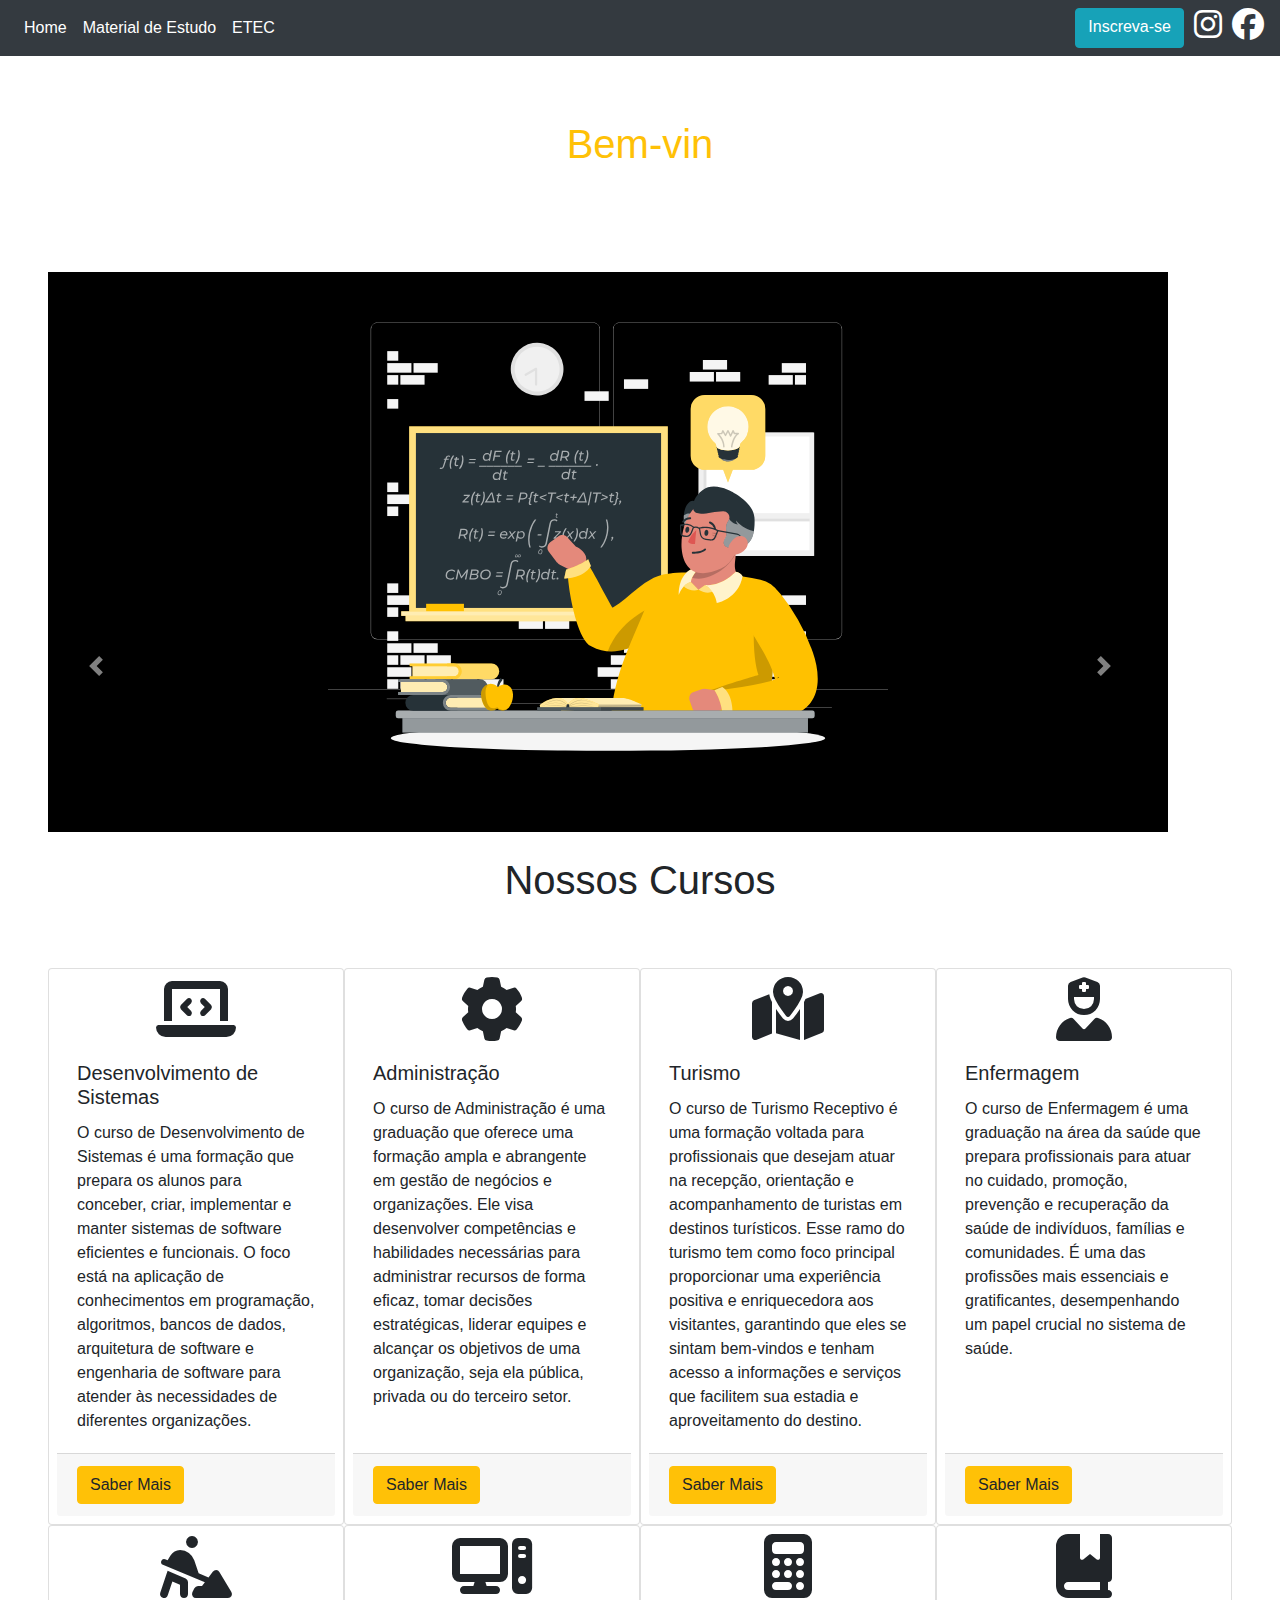
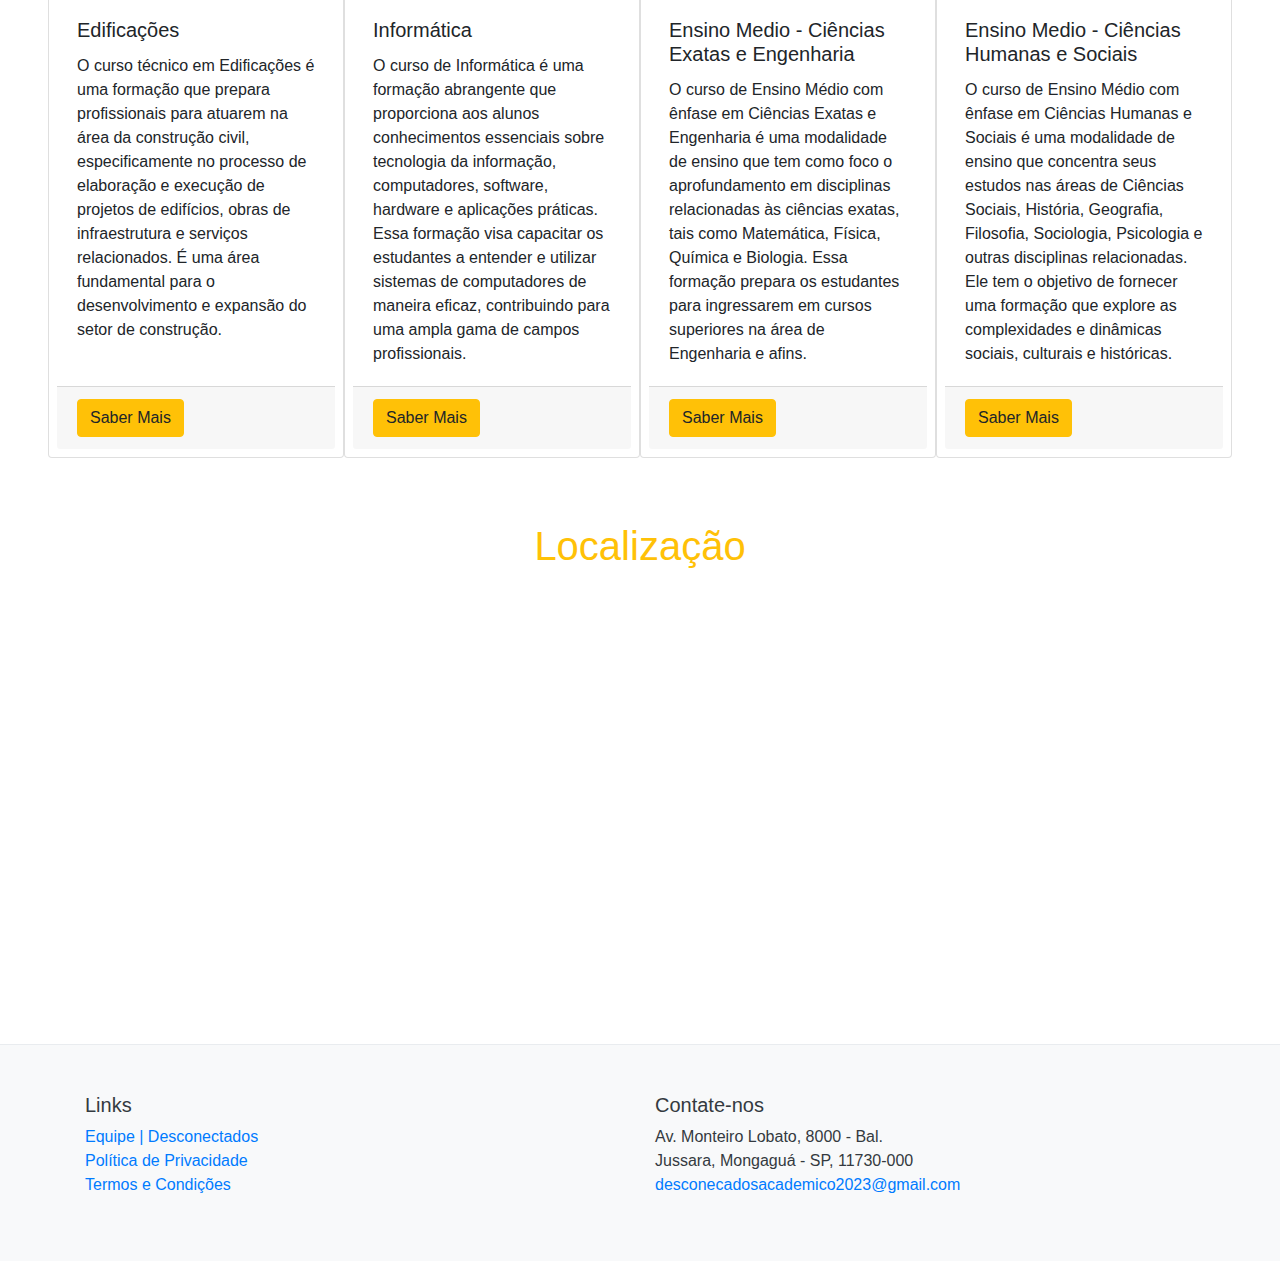
==== index.html @ 7014de53 "INIT" ====
https://www.vestibulinhoetec.com.br/home/
<!DOCTYPE html>
<html>

<head>
  <meta charset="utf-8">
  <meta name="viewport" content="width=device-width">
  <link rel="icon" type="image/png" href="./img/favicon.ico" />
  <title>Descotec</title>
  <link rel="shortcut icon" href="img/icon.png" type="image/x-icon">
  <link href="style.css" rel="stylesheet" type="text/css" />
  <link rel="stylesheet" href="https://cdnjs.cloudflare.com/ajax/libs/font-awesome/6.4.2/css/all.min.css">
  <link rel="stylesheet" href="https://cdn.jsdelivr.net/npm/bootstrap@4.3.1/dist/css/bootstrap.min.css"
    integrity="sha384-ggOyR0iXCbMQv3Xipma34MD+dH/1fQ784/j6cY/iJTQUOhcWr7x9JvoRxT2MZw1T" crossorigin="anonymous">

  <script src="https://code.jquery.com/jquery-3.7.1.min.js"
    integrity="sha256-/JqT3SQfawRcv/BIHPThkBvs0OEvtFFmqPF/lYI/Cxo=" crossorigin="anonymous"></script>
  <script src="https://cdn.jsdelivr.net/npm/popper.js@1.14.7/dist/umd/popper.min.js"
    integrity="sha384-UO2eT0CpHqdSJQ6hJty5KVphtPhzWj9WO1clHTMGa3JDZwrnQq4sF86dIHNDz0W1"
    crossorigin="anonymous"></script>
  <script src="https://cdn.jsdelivr.net/npm/bootstrap@4.3.1/dist/js/bootstrap.min.js"
    integrity="sha384-JjSmVgyd0p3pXB1rRibZUAYoIIy6OrQ6VrjIEaFf/nJGzIxFDsf4x0xIM+B07jRM"
    crossorigin="anonymous"></script>
  <script src="script.js"></script>
</head>

<body>
  <!-- home -->
  <nav class="navbar navbar-expand-lg navbar-dark bg-dark fixed-top">
    <ul class="navbar-nav mr-auto">
      <li class="nav-item active">
        <a class="nav-link" href="#">Home <span class="sr-only">(current)</span></a>
      </li>
      <li class="nav-item active">
        <a class="nav-link" href="#">Material de Estudo<span class="sr-only">(current)</span></a>
      </li>
      <li class="nav-item active">
        <a class="nav-link" href="https://www.vestibulinhoetec.com.br/home/">ETEC<span
            class="sr-only">(current)</span></a>
      </li>
      <li class="nav-item active">
        <a class="nav-link" href="https://eteab.com.br/cms/"><i class="bi bi-instagram"></i></a>
      </li>
      <li class="social-icons nav-item" style="margin-left: auto">
        <a class="btn btn-info" href="#">Inscreva-se</a>
        <a href="https://www.instagram.com/etecadolphoberezin/"><i class="fa-brands fa-2x fa-instagram"></i></a>
        <a href="https://web.facebook.com/etecadolpho.berezin?_rdc=1&_rdr"><i
            class="fa-brands fa-2x fa-facebook"></i></a>
        </div>
    </ul>
  </nav>

  <!-- Texto de boas vindas -->
  <section class="mt-5 p-5">
    <div class="container">
      <p class="h1 text-center text-warning" id="typing-effect"></p>
    </div>
  </section>

  <!-- <div class="card p-5">
    <h5 class="card-header">Link Para Se Inscrever</h5>
    <div class="card-body">
      <h5 class="card-title">Special title treatment</h5>
      <p class="card-text">With supporting text below as a natural lead-in to additional content.</p>
      <a href="https://www.vestibulinhoetec.com.br/home/" class="btn btn-outline-warning">Quero Me Inscrever</a>
    </div>
  </div> -->

  <!-- carrosel -->
  <div class="container-carrosel p-5">
    <div id="carouselExampleControls" class=" w-600 carousel slide" data-ride="carousel">

      <div class="carousel-item active">
        <div class="image-container"
          style="max-width: 100%; min-height: 400px; background-color: black; display: flex; justify-content: center; align-items: center;">
          <img class="d-block w-50" src="img/animate.svg" alt="First slide" style="object-fit: contain;">
        </div>
      </div>
      <div class="carousel-item">
        <div class="image-container" style="max-width: 100%; min-height: 400px; background-color: black;">
          <img class="d-block w-100"
            src="data:image/svg+xml;charset=UTF-8,%3Csvg%20width%3D%22800%22%20height%3D%22400%22%20xmlns%3D%22http%3A%2F%2Fwww.w3.org%2F2000%2Fsvg%22%20viewBox%3D%220%200%20800%20400%22%20preserveAspectRatio%3D%22none%22%3E%3Cdefs%3E%3Cstyle%20type%3D%22text%2Fcss%22%3E%23holder_18aae743410%20text%20%7B%20fill%3A%23444%3Bfont-weight%3Anormal%3Bfont-family%3AHelvetica%2C%20monospace%3Bfont-size%3A40pt%20%7D%20%3C%2Fstyle%3E%3C%2Fdefs%3E%3Cg%20id%3D%22holder_18aae743410%22%3E%3Crect%20width%3D%22800%22%20height%3D%22400%22%20fill%3D%22%23666%22%3E%3C%2Frect%3E%3Cg%3E%3Ctext%20x%3D%22250.5%22%20y%3D%22218%22%3ESecond%20slide%3C%2Ftext%3E%3C%2Fg%3E%3C%2Fg%3E%3C%2Fsvg%3E"
            alt="Second slide">
        </div>
      </div>
      <div class="carousel-item">
        <div class="image-container" style="max-width: 100%; min-height: 400px; background-color: black;">
          <img class="d-block w-100"
            src="data:image/svg+xml;charset=UTF-8,%3Csvg%20width%3D%22800%22%20height%3D%22400%22%20xmlns%3D%22http%3A%2F%2Fwww.w3.org%2F2000%2Fsvg%22%20viewBox%3D%220%200%20800%20400%22%20preserveAspectRatio%3D%22none%22%3E%3Cdefs%3E%3Cstyle%20type%3D%22text%2Fcss%22%3E%23holder_18aae743411%20text%20%7B%20fill%3A%23333%3Bfont-weight%3Anormal%3Bfont-family%3AHelvetica%2C%20monospace%3Bfont-size%3A40pt%20%7D%20%3C%2Fstyle%3E%3C%2Fdefs%3E%3Cg%20id%3D%22holder_18aae743411%22%3E%3Crect%20width%3D%22800%22%20height%3D%22400%22%20fill%3D%22%23555%22%3E%3C%2Frect%3E%3Cg%3E%3Ctext%20x%3D%22279.5%22%20y%3D%22218%22%3EThird%20slide%3C%2Ftext%3E%3C%2Fg%3E%3C%2Fg%3E%3C%2Fsvg%3E"
            alt="Third slide">
        </div>
      </div>
    </div>
    <a class="carousel-control-prev" href="#carouselExampleControls" role="button" data-slide="prev">
      <span class="carousel-control-prev-icon" aria-hidden="true"></span>
      <span class="sr-only">Previous</span>
    </a>
    <a class="carousel-control-next" href="#carouselExampleControls" role="button" data-slide="next">
      <span class="carousel-control-next-icon" aria-hidden="true"></span>
      <span class="sr-only">Next</span>
    </a>
  </div>
  </div>
  <center>
    <div class="container p-5">

      <h1 class="text-center p-2">Apresentação</h1>
      <!-- <a href="https://www.youtube.com/watch?v=0CrI4vSHbFs" class="launch-modal" data-code="0CrI4vSHbFs">
        <img src="https://fatweb.s3.amazonaws.com/vestibulinhoetec/assets/img/thumb-video-cps.jpg?v=1.1.2"
          class="img-fluid" alt="CPS Youtube Thumb">
      </a> -->
      <iframe src="https://youtube.com/embed/0CrI4vSHbFs" frameborder="0" width=640 height=360></iframe>
      </a>

    </div>
  </center>
  <!-- cards -->
  <h1 class="text-center p-2">Nossos Cursos</h1>
  <div class="lista-curso p-5">
    <!-- DS -->
    <div class="card p-2">
      <!-- <img src="/img/computador.png" class="card-img-top" alt="..."> -->
      <i class="fa-solid fa-laptop-code fa-4x" style="align-self: center"></i>
      <div class="card-body">
        <h5 class="card-title">Desenvolvimento de Sistemas</h5>
        <p class="card-text">O curso de Desenvolvimento de Sistemas é uma formação que prepara os alunos para conceber,
          criar, implementar e manter sistemas de software eficientes e funcionais.
          O foco está na aplicação de conhecimentos em programação, algoritmos, bancos de dados, arquitetura de software
          e
          engenharia de software para atender às necessidades de diferentes organizações.
        </p>
      </div>
      <div class="card-footer">
        <a href="https://eteab.com.br/cms/?page_id=139" class="sabermais"><button type="button" class="btn btn-warning">
            Saber Mais</button></a>
      </div>
    </div>
    <!-- Administraçao -->
    <div class="card p-2">
      <!-- <img src="/img/big-gear.png" class="card-img-top" alt="..."> -->
      <i class="fa-solid fa-gear fa-4x" style="align-self: center"></i>
      <div class="card-body">
        <h5 class="card-title">Administração</h5>
        <p class="card-text">
          O curso de Administração é uma graduação que oferece uma formação ampla e abrangente em gestão de negócios e
          organizações. Ele visa desenvolver competências e habilidades necessárias para administrar recursos de forma
          eficaz, tomar decisões estratégicas, liderar equipes e alcançar os objetivos de uma organização, seja ela
          pública, privada ou do terceiro setor.
        </p>
      </div>
      <div class="card-footer">
        <a href="https://eteab.com.br/cms/?page_id=8859" class="sabermais"><button type="button"
            class="btn btn-warning">
            Saber Mais</button></a>
      </div>
    </div>
    <!-- Turismo -->
    <div class="card p-2">
      <!-- <img src="..." class="card-img-top" alt="..."> -->
      <i class="fa-solid fa-map-location-dot fa-4x" style="align-self: center"></i>
      <div class="card-body">
        <h5 class="card-title">Turismo</h5>
        <p class="card-text">O curso de Turismo Receptivo é uma formação voltada para profissionais que desejam atuar na
          recepção, orientação e acompanhamento de turistas em destinos turísticos. Esse ramo do turismo tem como foco
          principal proporcionar uma experiência positiva e enriquecedora aos visitantes, garantindo que eles se sintam
          bem-vindos e tenham acesso a informações e serviços que facilitem sua estadia e aproveitamento do destino.
        </p>
      </div>
      <div class="card-footer">
        <a href="https://eteab.com.br/cms/?page_id=145" class="sabermais"><button type="button"
            class="btn btn-warning">Saber Mais</button> </a>
      </div>
    </div>
    <!-- Enfermagem -->
    <div class="card p-2">
      <!-- <img src="..." class="card-img-top" alt="..."> -->
      <i class="fa-solid fa-user-nurse fa-4x" style="align-self: center"></i>
      <div class="card-body">
        <h5 class="card-title">Enfermagem</h5>
        <p class="card-text">O curso de Enfermagem é uma graduação na área da saúde que prepara profissionais para atuar
          no cuidado, promoção, prevenção e recuperação da saúde de indivíduos, famílias e comunidades. É uma das
          profissões mais essenciais e gratificantes, desempenhando um papel crucial no sistema de saúde.
        </p>
      </div>
      <div class="card-footer">
        <a href="https://eteab.com.br/cms/?page_id=137" class="sabermais"><button type="button"
            class="btn btn-warning">Saber Mais</button> </a>
      </div>
    </div>
    <!-- Edificações -->
    <div class="card p-2">
      <!-- <img src="..." class="card-img-top" alt="..."> -->
      <i class="fa-solid fa-person-digging fa-4x" style="align-self: center"></i>
      <div class="card-body">
        <h5 class="card-title">Edificações</h5>
        <p class="card-text">O curso técnico em Edificações é uma formação que prepara profissionais para atuarem na
          área da construção civil, especificamente no processo de elaboração e execução de projetos de edifícios, obras
          de infraestrutura e serviços relacionados. É uma área fundamental para o desenvolvimento e expansão do setor
          de construção.
        </p>
      </div>
      <div class="card-footer">
        <a href="https://eteab.com.br/cms/?page_id=135" class="sabermais"> <button type="button"
            class="btn btn-warning">Saber Mais</button> </a>
      </div>
    </div>
    <!-- Informática -->
    <div class="card p-2">
      <!-- <img src="..." class="card-img-top" alt="..."> -->
      <i class="fa-solid fa-computer fa-4x" style="align-self: center"></i>
      <div class="card-body">
        <h5 class="card-title">Informática</h5>
        <p class="card-text">O curso de Informática é uma formação abrangente que proporciona aos alunos conhecimentos
          essenciais sobre tecnologia da informação, computadores, software, hardware e aplicações práticas. Essa
          formação visa capacitar os estudantes a entender e utilizar sistemas de computadores de maneira eficaz,
          contribuindo para uma ampla gama de campos profissionais.
        </p>
      </div>
      <div class="card-footer">

        <a href="https://eteab.com.br/cms/?page_id=9677" class="sabermais"><button type="button"
            class="btn btn-warning">Saber Mais</button></a>
      </div>
    </div>
    <!-- Médio Exatas -->
    <div class="card p-2">
      <!-- <img src="..." class="card-img-top" alt="..."> -->
      <i class="fa-solid fa-calculator fa-4x" style="align-self: center"></i>
      <div class="card-body">
        <h5 class="card-title">Ensino Medio - Ciências Exatas e Engenharia
        </h5>
        <p class="card-text">O curso de Ensino Médio com ênfase em Ciências Exatas e Engenharia é uma modalidade de
          ensino que tem como foco o aprofundamento em disciplinas relacionadas às ciências exatas, tais como
          Matemática, Física, Química e Biologia. Essa formação prepara os estudantes para ingressarem em cursos
          superiores na área de Engenharia e afins.
        </p>
      </div>
      <div class="card-footer">
        <a href="https://eteab.com.br/cms/?page_id=10692" class="sabermais"> <button type="button"
            class="btn btn-warning">Saber Mais</button> </a>
      </div>
    </div>
    <!-- Médio Humanas -->
    <div class="card p-2">
      <!-- <img src="..." class="card-img-top" alt="..."> -->
      <i class="fa-solid fa-book-bookmark fa-4x" style="align-self: center"></i>
      <div class="card-body">
        <h5 class="card-title">Ensino Medio -
          Ciências Humanas e Sociais
        </h5>
        <p class="card-text">O curso de Ensino Médio com ênfase em Ciências Humanas e Sociais é uma modalidade de ensino
          que concentra seus estudos nas áreas de Ciências Sociais, História, Geografia, Filosofia, Sociologia,
          Psicologia e outras disciplinas relacionadas. Ele tem o objetivo de fornecer uma formação que explore as
          complexidades e dinâmicas sociais, culturais e históricas.
        </p>
      </div>
      <div class="card-footer">
        <a href="https://eteab.com.br/cms/?page_id=9681" class="sabermais"> <button type="button"
            class="btn btn-warning">Saber Mais</button> </a>
      </div>
    </div>
  </div>
  </div>
  <center>
    <h1 class="text-center text-warning p-3">Localização</h1>
    <div class="container">
      <div class="row col-12">

        <iframe class="text-center"
          src="https://www.google.com/maps/embed?pb=!1m18!1m12!1m3!1d3641.411294532932!2d-46.68125892456644!3d-24.122189978418522!2m3!1f0!2f0!3f0!3m2!1i1024!2i768!4f13.1!3m3!1m2!1s0x94ce27e8f7751d31%3A0x6382eb95def97024!2sEtec%20Adolpho%20Berezin!5e0!3m2!1spt-BR!2sbr!4v1695154433227!5m2!1spt-BR!2sbr"
          width="1400px" height="450px" style="border:0;" allowfullscreen="" loading="lazy"
          referrerpolicy="no-referrer-when-downgrade"></iframe>
      </div>
    </div>
  </center>

  <script>
    const text = "Bem-vindo ao Descotec e faça a sua inscrição para o vestibulinho!";
    const typingElement = document.getElementById("typing-effect");

    let index = 0;

    function typeText() {
      typingElement.textContent = text.slice(0, index);
      index++;

      if (index <= text.length) {
        setTimeout(typeText, 100);
      }
    }

    typeText();
  </script>

  <!-- Rodapé -->
  <footer class="site-footer p-5 bg-muted">
    <div class="container">
      <div class="row">
        <!-- Coluna 1: Links -->
        <div class="col-md-6">
          <h5>Links</h5>
          <ul class="list-unstyled">
            <li><a href="https://www.instagram.com/desconectados_hack1/">Equipe | Desconectados</a></li>
            <li><a href="https://www.vestibulinhoetec.com.br/politica-de-privacidade/">Política de Privacidade</a></li>
            <li><a href="https://www.vestibulinhoetec.com.br/termos-de-uso/">Termos e Condições</a></li>
          </ul>
        </div>

        <!-- Coluna 2: Contato -->
        <div class="col-md-6">
          <h5>Contate-nos</h5>
          <address>
            Av. Monteiro Lobato, 8000 - Bal.<br>
            Jussara, Mongaguá - SP, 11730-000<br>
            <a href="mailto:desconecadosacademico2023@gmail.com">desconecadosacademico2023@gmail.com</a>
          </address>
        </div>
      </div>
    </div>
  </footer>

</body>

</html>
---- style.css ----
:root {
  box-sizing: border-box;
}

.carousel slide {
  display: in;
  justify-content: center;
}

.bi bi-instagram {
  background-color: #fff;
}

.w-600 {
  width: 70rem;
}

.centered-carousel {
  display: flex;
  justify-content: center;
  align-items: center;
  height: 100vh;
}

.carousel-item img {
  display: block;
  margin-left: auto;
  margin-right: auto;
}

.carousel-control-prev {
  right: -40px;
  /* Ajuste a posição da seta esquerda */
}

.carousel-control-next {
  left: 63rem;
  /* Ajuste a posição da seta direita */
}

.carousel-control-prev-icon,
.carousel-control-next-icon {
  font-size: 500px;
  margin-top: 27rem;
  /* Ajuste o tamanho dos ícones */
}


.sabermais {
  text-decoration: none;
}

.social-icons {
  display: flex;
  flex-direction: row;
  gap: 10px;
}


nav ul {
  width: 100%;
}

.social-icons .fa-brands {
  color: white;
}

.nav-link:hover {
  color: gray !important;
}

.social-icons .fa-brands:hover {
  color: gray;
}

.lista-curso {
  display: grid;
  grid-template-columns: repeat(4, minmax(240px, 1fr));
}

/* Estilização específica para o rodapé (footer) */
.site-footer {
  background-color: #f8f9fa;
  color: #343a40;
  padding: 40px;
  border-top: 1px solid #e9ecef;
}

.site-footer h5 {
  color: #343a40;
}


a {
  text-align: none;
}

.footer-links a:hover {
  background-color: #f0f0f0;
  padding: 5px;
  /* Ajuste a seu gosto */
  border-radius: 5px;
  /* Ajuste a seu gosto */
}

.footer-links a:hover {}

@media only screen and (max-width: 600px) {
  .lista-curso {
    display: grid;
    grid-template-columns: repeat(auto-fill, minmax(240px, 1fr));
  }
}
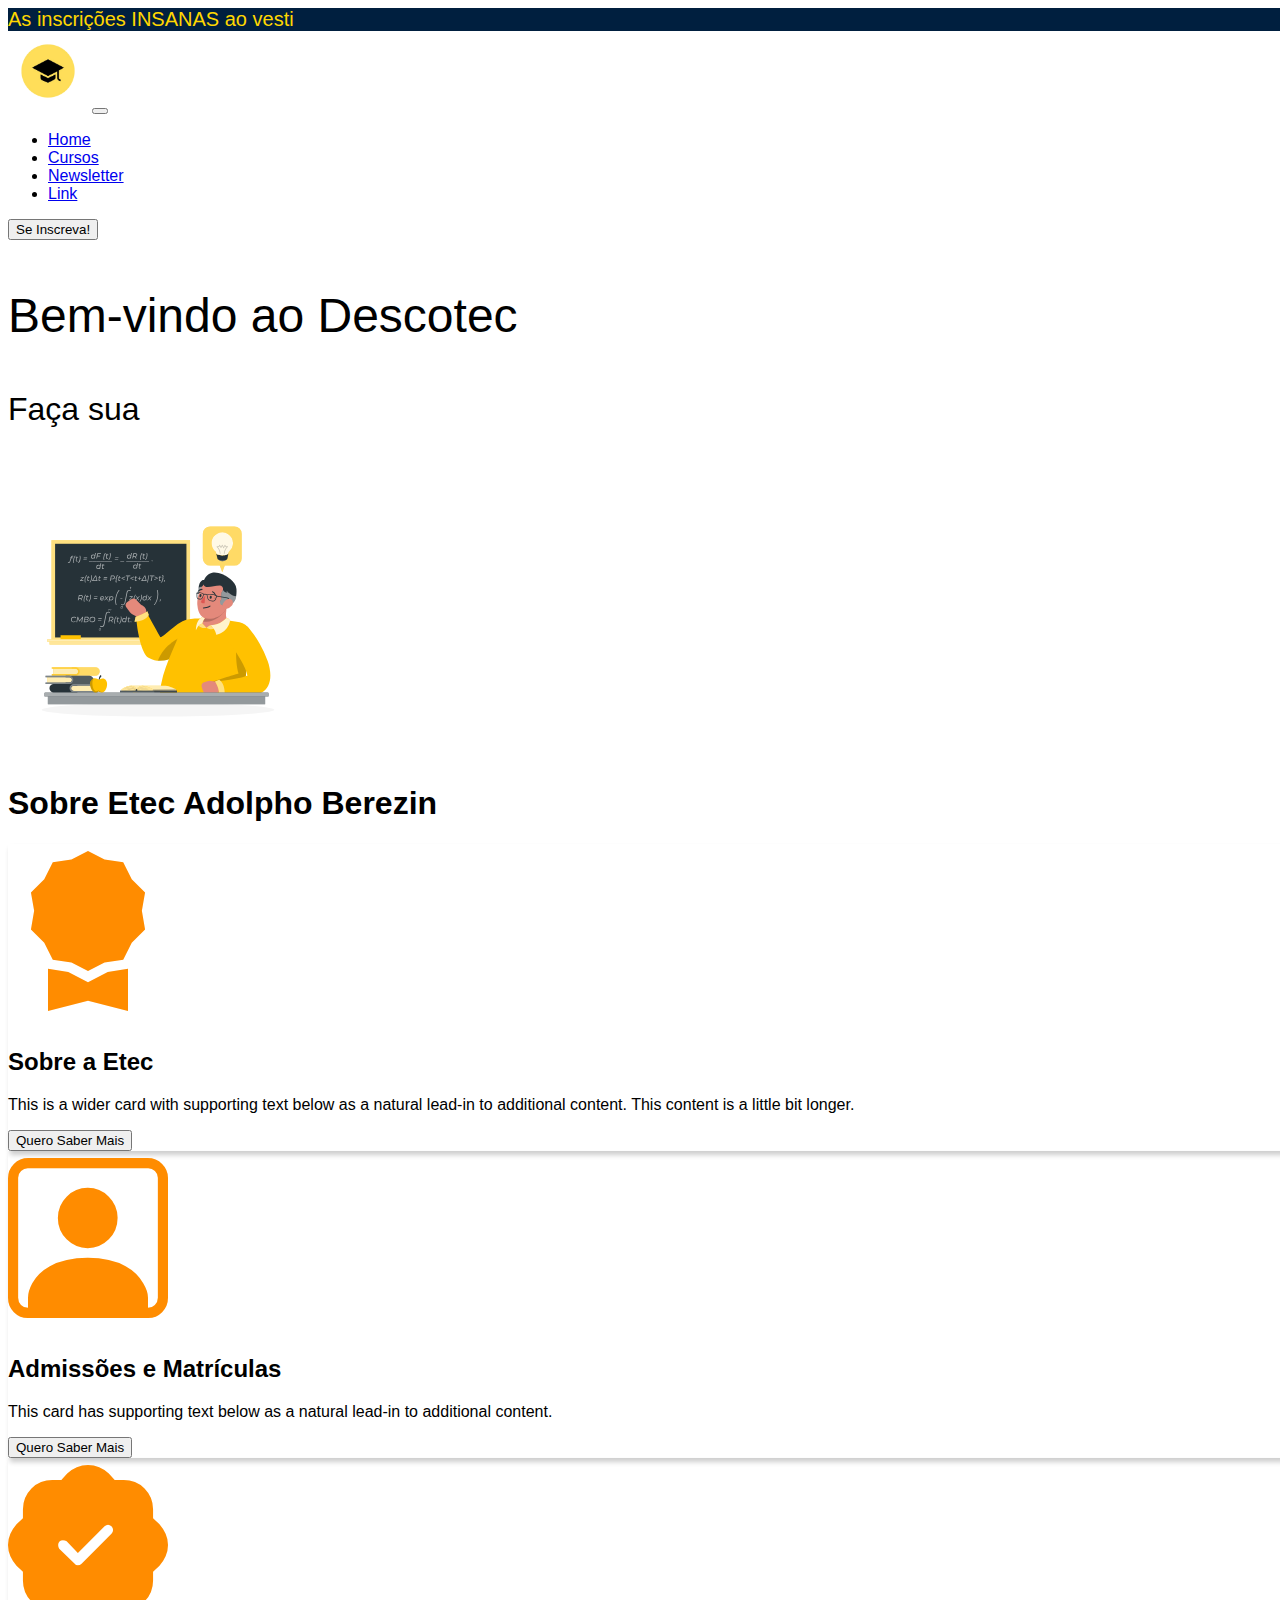
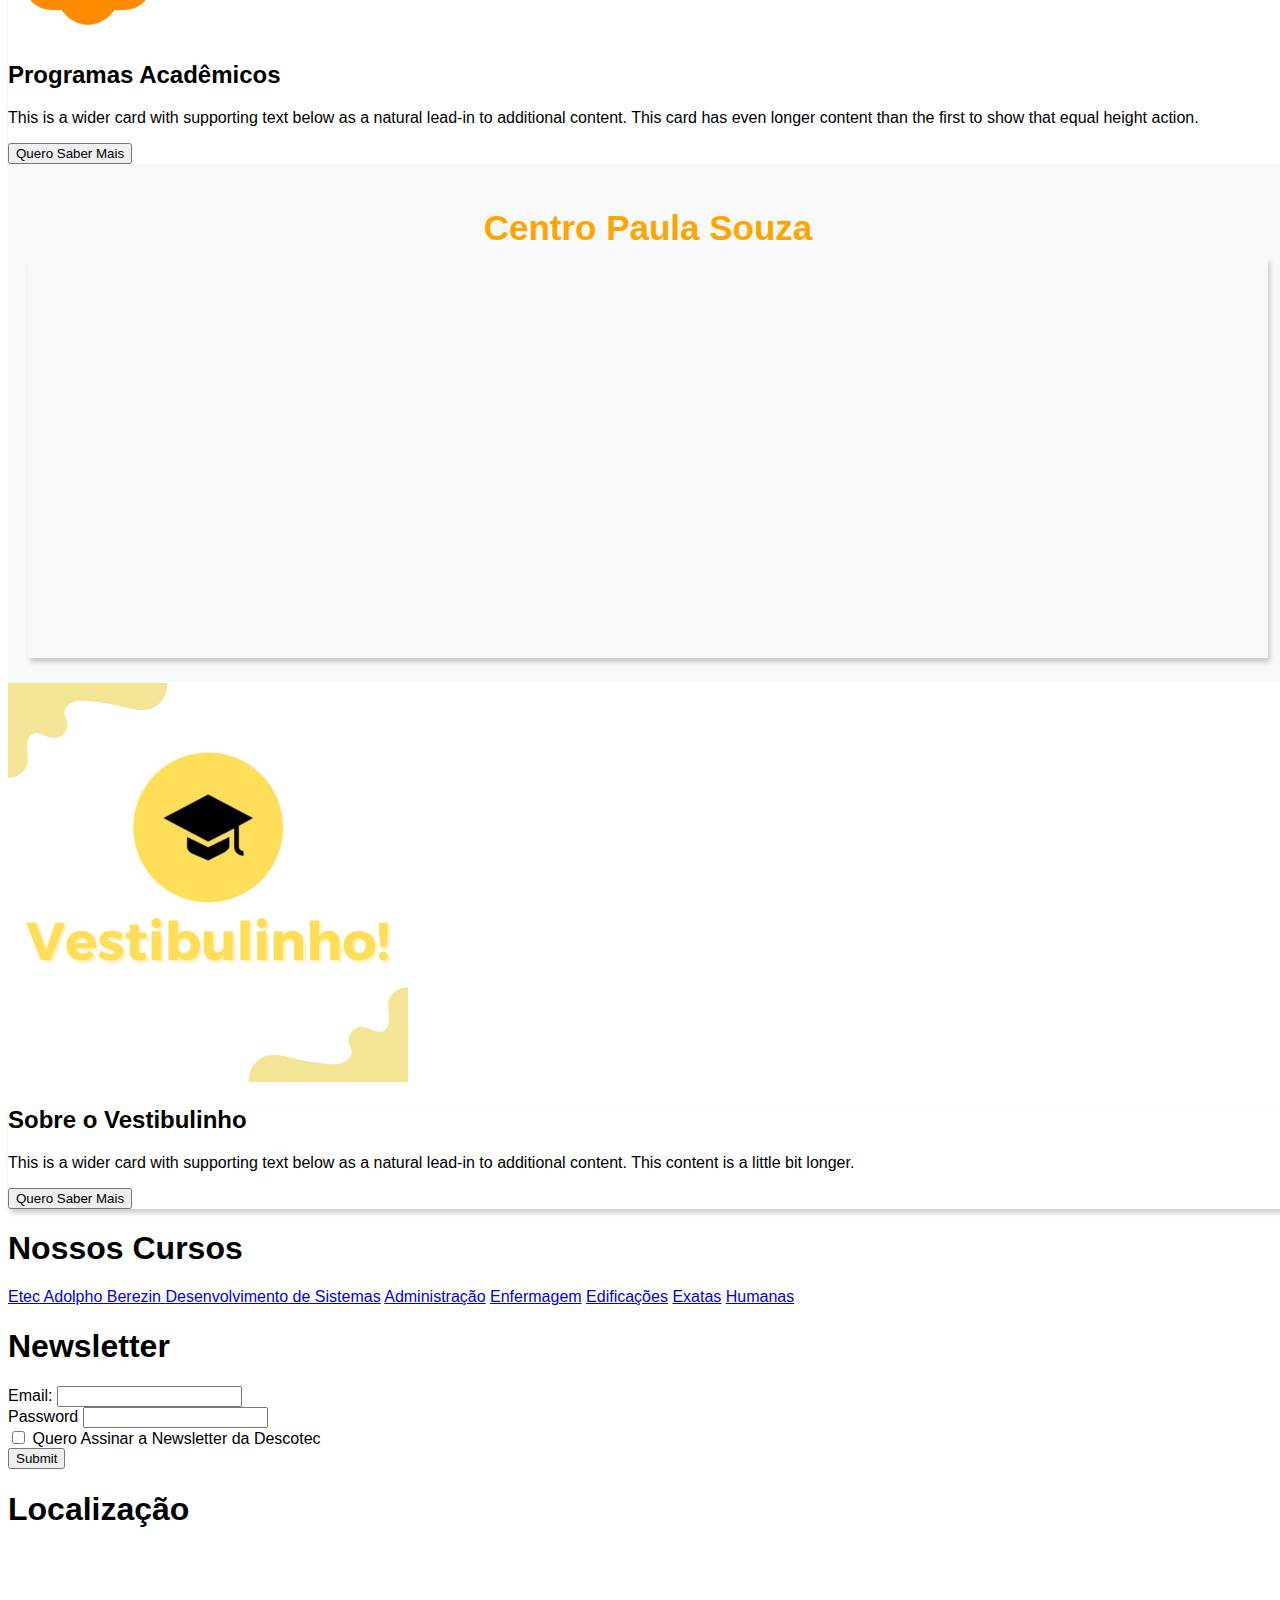
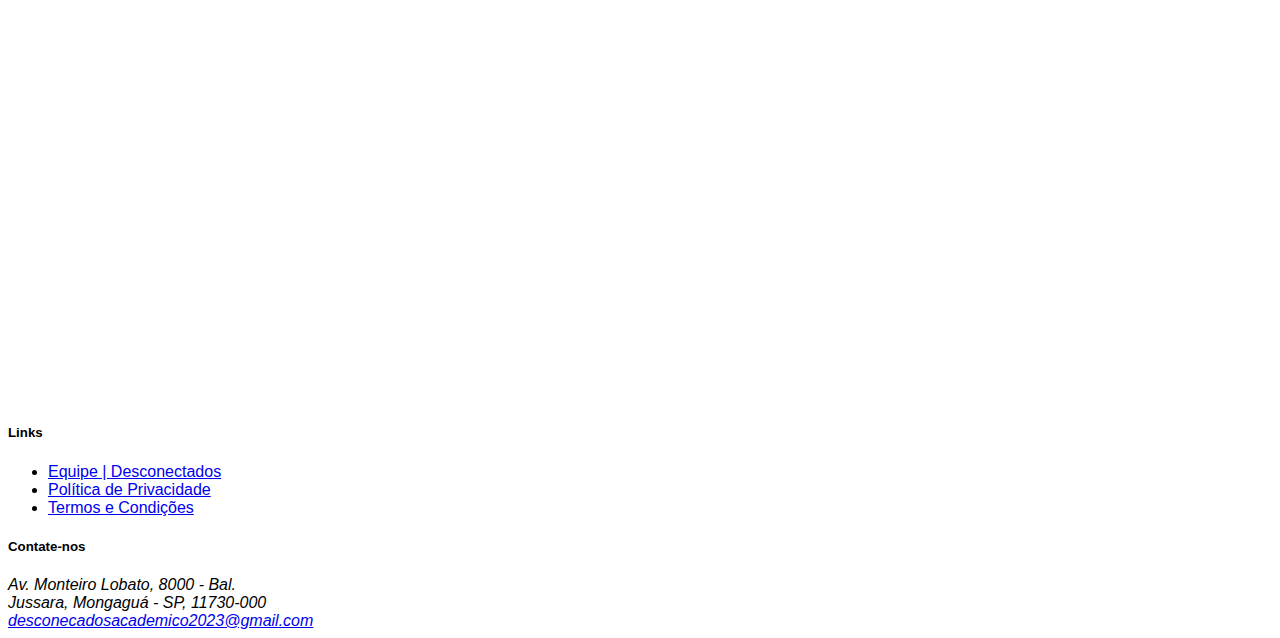
==== commit 9816884a: "Utilizado como base o código do Juan" ====
--- a/index.html
+++ b/index.html
@@ -1,282 +1,219 @@
-https://www.vestibulinhoetec.com.br/home/
 <!DOCTYPE html>
-<html>
-
+<html lang="en">
 <head>
-  <meta charset="utf-8">
-  <meta name="viewport" content="width=device-width">
-  <link rel="icon" type="image/png" href="./img/favicon.ico" />
-  <title>Descotec</title>
-  <link rel="shortcut icon" href="img/icon.png" type="image/x-icon">
-  <link href="style.css" rel="stylesheet" type="text/css" />
-  <link rel="stylesheet" href="https://cdnjs.cloudflare.com/ajax/libs/font-awesome/6.4.2/css/all.min.css">
-  <link rel="stylesheet" href="https://cdn.jsdelivr.net/npm/bootstrap@4.3.1/dist/css/bootstrap.min.css"
-    integrity="sha384-ggOyR0iXCbMQv3Xipma34MD+dH/1fQ784/j6cY/iJTQUOhcWr7x9JvoRxT2MZw1T" crossorigin="anonymous">
-
-  <script src="https://code.jquery.com/jquery-3.7.1.min.js"
-    integrity="sha256-/JqT3SQfawRcv/BIHPThkBvs0OEvtFFmqPF/lYI/Cxo=" crossorigin="anonymous"></script>
-  <script src="https://cdn.jsdelivr.net/npm/popper.js@1.14.7/dist/umd/popper.min.js"
-    integrity="sha384-UO2eT0CpHqdSJQ6hJty5KVphtPhzWj9WO1clHTMGa3JDZwrnQq4sF86dIHNDz0W1"
-    crossorigin="anonymous"></script>
-  <script src="https://cdn.jsdelivr.net/npm/bootstrap@4.3.1/dist/js/bootstrap.min.js"
-    integrity="sha384-JjSmVgyd0p3pXB1rRibZUAYoIIy6OrQ6VrjIEaFf/nJGzIxFDsf4x0xIM+B07jRM"
-    crossorigin="anonymous"></script>
-  <script src="script.js"></script>
+  <meta charset="UTF-8">
+  <meta name="viewport" content="width=device-width, initial-scale=1.0">
+  <title>Descotec|Vestibulinho</title>
+  <!--Instalação - Bootstrap-->
+  <link href="https://cdn.jsdelivr.net/npm/bootstrap@5.3.2/dist/css/bootstrap.min.css" rel="stylesheet" integrity="sha384-T3c6CoIi6uLrA9TneNEoa7RxnatzjcDSCmG1MXxSR1GAsXEV/Dwwykc2MPK8M2HN" crossorigin="anonymous">
+  <script src="https://cdn.jsdelivr.net/npm/bootstrap@5.3.2/dist/js/bootstrap.bundle.min.js" integrity="sha384-C6RzsynM9kWDrMNeT87bh95OGNyZPhcTNXj1NW7RuBCsyN/o0jlpcV8Qyq46cDfL" crossorigin="anonymous"></script>
+  <script src="https://cdn.jsdelivr.net/npm/@popperjs/core@2.11.8/dist/umd/popper.min.js" integrity="sha384-I7E8VVD/ismYTF4hNIPjVp/Zjvgyol6VFvRkX/vR+Vc4jQkC+hVqc2pM8ODewa9r" crossorigin="anonymous"></script>
+  <script src="https://cdn.jsdelivr.net/npm/bootstrap@5.3.2/dist/js/bootstrap.min.js" integrity="sha384-BBtl+eGJRgqQAUMxJ7pMwbEyER4l1g+O15P+16Ep7Q9Q+zqX6gSbd85u4mG4QzX+" crossorigin="anonymous"></script>
+  <link rel="stylesheet" href="https://cdn.jsdelivr.net/npm/bootstrap-icons@1.11.1/font/bootstrap-icons.css">
+  <!--Linkando o Css-->
+  <link rel="stylesheet" href="./static/css/style.css">
 </head>
-
 <body>
-  <!-- home -->
-  <nav class="navbar navbar-expand-lg navbar-dark bg-dark fixed-top">
-    <ul class="navbar-nav mr-auto">
-      <li class="nav-item active">
-        <a class="nav-link" href="#">Home <span class="sr-only">(current)</span></a>
-      </li>
-      <li class="nav-item active">
-        <a class="nav-link" href="#">Material de Estudo<span class="sr-only">(current)</span></a>
-      </li>
-      <li class="nav-item active">
-        <a class="nav-link" href="https://www.vestibulinhoetec.com.br/home/">ETEC<span
-            class="sr-only">(current)</span></a>
-      </li>
-      <li class="nav-item active">
-        <a class="nav-link" href="https://eteab.com.br/cms/"><i class="bi bi-instagram"></i></a>
-      </li>
-      <li class="social-icons nav-item" style="margin-left: auto">
-        <a class="btn btn-info" href="#">Inscreva-se</a>
-        <a href="https://www.instagram.com/etecadolphoberezin/"><i class="fa-brands fa-2x fa-instagram"></i></a>
-        <a href="https://web.facebook.com/etecadolpho.berezin?_rdc=1&_rdr"><i
-            class="fa-brands fa-2x fa-facebook"></i></a>
-        </div>
-    </ul>
-  </nav>
-
-  <!-- Texto de boas vindas -->
-  <section class="mt-5 p-5">
-    <div class="container">
-      <p class="h1 text-center text-warning" id="typing-effect"></p>
+  <!--Seção de Navbar-->
+  <section id="nav" class="container p-0">
+    <p class=" text-center text-warning" id="aviso"></p>
+    <div class="container-fluid">
+      <div class="row">
+        <nav class="navbar navbar-expand-lg bg-body-tertiary">
+          <div class="container-fluid">
+            <a class="navbar-brand" href="#"><img class="img-fluid" width="80px" height="80px" src="./static/imgs/logo.png" alt="" srcset=""></a>
+            <button class="navbar-toggler" type="button" data-bs-toggle="collapse" data-bs-target="#navbarSupportedContent" aria-controls="navbarSupportedContent" aria-expanded="false" aria-label="Toggle navigation">
+              <span class="navbar-toggler-icon"></span>
+            </button>
+            <div class="collapse navbar-collapse" id="navbarSupportedContent">
+              <ul class="navbar-nav me-auto mb-2 mb-lg-0">
+                <li class="nav-item">
+                  <a class="nav-link active" aria-current="page" href="#">Home</a>
+                </li>
+                <li class="nav-item">
+                  <a class="nav-link" href="#section-cursos">Cursos</a>
+                </li>
+                <li class="nav-item">
+                  <a class="nav-link" href="#section-newsletter">Newsletter</a>
+                </li>
+                <li class="nav-item">
+                  <a class="nav-link" href="#">Link</a>
+                </li>
+
+              </ul>
+              <form class="d-flex" role="search">
+                <button class="btn btn-outline-warning" type="submit">Se Inscreva!</button>
+              </form>
+            </div>
+          </div>
+        </nav>
+      </div>
+
     </div>
   </section>
-
-  <!-- <div class="card p-5">
-    <h5 class="card-header">Link Para Se Inscrever</h5>
-    <div class="card-body">
-      <h5 class="card-title">Special title treatment</h5>
-      <p class="card-text">With supporting text below as a natural lead-in to additional content.</p>
-      <a href="https://www.vestibulinhoetec.com.br/home/" class="btn btn-outline-warning">Quero Me Inscrever</a>
-    </div>
-  </div> -->
-
-  <!-- carrosel -->
-  <div class="container-carrosel p-5">
-    <div id="carouselExampleControls" class=" w-600 carousel slide" data-ride="carousel">
-
-      <div class="carousel-item active">
-        <div class="image-container"
-          style="max-width: 100%; min-height: 400px; background-color: black; display: flex; justify-content: center; align-items: center;">
-          <img class="d-block w-50" src="img/animate.svg" alt="First slide" style="object-fit: contain;">
-        </div>
-      </div>
-      <div class="carousel-item">
-        <div class="image-container" style="max-width: 100%; min-height: 400px; background-color: black;">
-          <img class="d-block w-100"
-            src="data:image/svg+xml;charset=UTF-8,%3Csvg%20width%3D%22800%22%20height%3D%22400%22%20xmlns%3D%22http%3A%2F%2Fwww.w3.org%2F2000%2Fsvg%22%20viewBox%3D%220%200%20800%20400%22%20preserveAspectRatio%3D%22none%22%3E%3Cdefs%3E%3Cstyle%20type%3D%22text%2Fcss%22%3E%23holder_18aae743410%20text%20%7B%20fill%3A%23444%3Bfont-weight%3Anormal%3Bfont-family%3AHelvetica%2C%20monospace%3Bfont-size%3A40pt%20%7D%20%3C%2Fstyle%3E%3C%2Fdefs%3E%3Cg%20id%3D%22holder_18aae743410%22%3E%3Crect%20width%3D%22800%22%20height%3D%22400%22%20fill%3D%22%23666%22%3E%3C%2Frect%3E%3Cg%3E%3Ctext%20x%3D%22250.5%22%20y%3D%22218%22%3ESecond%20slide%3C%2Ftext%3E%3C%2Fg%3E%3C%2Fg%3E%3C%2Fsvg%3E"
-            alt="Second slide">
-        </div>
-      </div>
-      <div class="carousel-item">
-        <div class="image-container" style="max-width: 100%; min-height: 400px; background-color: black;">
-          <img class="d-block w-100"
-            src="data:image/svg+xml;charset=UTF-8,%3Csvg%20width%3D%22800%22%20height%3D%22400%22%20xmlns%3D%22http%3A%2F%2Fwww.w3.org%2F2000%2Fsvg%22%20viewBox%3D%220%200%20800%20400%22%20preserveAspectRatio%3D%22none%22%3E%3Cdefs%3E%3Cstyle%20type%3D%22text%2Fcss%22%3E%23holder_18aae743411%20text%20%7B%20fill%3A%23333%3Bfont-weight%3Anormal%3Bfont-family%3AHelvetica%2C%20monospace%3Bfont-size%3A40pt%20%7D%20%3C%2Fstyle%3E%3C%2Fdefs%3E%3Cg%20id%3D%22holder_18aae743411%22%3E%3Crect%20width%3D%22800%22%20height%3D%22400%22%20fill%3D%22%23555%22%3E%3C%2Frect%3E%3Cg%3E%3Ctext%20x%3D%22279.5%22%20y%3D%22218%22%3EThird%20slide%3C%2Ftext%3E%3C%2Fg%3E%3C%2Fg%3E%3C%2Fsvg%3E"
-            alt="Third slide">
-        </div>
-      </div>
-    </div>
-    <a class="carousel-control-prev" href="#carouselExampleControls" role="button" data-slide="prev">
-      <span class="carousel-control-prev-icon" aria-hidden="true"></span>
-      <span class="sr-only">Previous</span>
-    </a>
-    <a class="carousel-control-next" href="#carouselExampleControls" role="button" data-slide="next">
-      <span class="carousel-control-next-icon" aria-hidden="true"></span>
-      <span class="sr-only">Next</span>
-    </a>
-  </div>
-  </div>
-  <center>
-    <div class="container p-5">
-
-      <h1 class="text-center p-2">Apresentação</h1>
-      <!-- <a href="https://www.youtube.com/watch?v=0CrI4vSHbFs" class="launch-modal" data-code="0CrI4vSHbFs">
-        <img src="https://fatweb.s3.amazonaws.com/vestibulinhoetec/assets/img/thumb-video-cps.jpg?v=1.1.2"
-          class="img-fluid" alt="CPS Youtube Thumb">
-      </a> -->
-      <iframe src="https://youtube.com/embed/0CrI4vSHbFs" frameborder="0" width=640 height=360></iframe>
-      </a>
-
-    </div>
-  </center>
-  <!-- cards -->
-  <h1 class="text-center p-2">Nossos Cursos</h1>
-  <div class="lista-curso p-5">
-    <!-- DS -->
-    <div class="card p-2">
-      <!-- <img src="/img/computador.png" class="card-img-top" alt="..."> -->
-      <i class="fa-solid fa-laptop-code fa-4x" style="align-self: center"></i>
-      <div class="card-body">
-        <h5 class="card-title">Desenvolvimento de Sistemas</h5>
-        <p class="card-text">O curso de Desenvolvimento de Sistemas é uma formação que prepara os alunos para conceber,
-          criar, implementar e manter sistemas de software eficientes e funcionais.
-          O foco está na aplicação de conhecimentos em programação, algoritmos, bancos de dados, arquitetura de software
-          e
-          engenharia de software para atender às necessidades de diferentes organizações.
-        </p>
-      </div>
-      <div class="card-footer">
-        <a href="https://eteab.com.br/cms/?page_id=139" class="sabermais"><button type="button" class="btn btn-warning">
-            Saber Mais</button></a>
-      </div>
-    </div>
-    <!-- Administraçao -->
-    <div class="card p-2">
-      <!-- <img src="/img/big-gear.png" class="card-img-top" alt="..."> -->
-      <i class="fa-solid fa-gear fa-4x" style="align-self: center"></i>
-      <div class="card-body">
-        <h5 class="card-title">Administração</h5>
-        <p class="card-text">
-          O curso de Administração é uma graduação que oferece uma formação ampla e abrangente em gestão de negócios e
-          organizações. Ele visa desenvolver competências e habilidades necessárias para administrar recursos de forma
-          eficaz, tomar decisões estratégicas, liderar equipes e alcançar os objetivos de uma organização, seja ela
-          pública, privada ou do terceiro setor.
-        </p>
-      </div>
-      <div class="card-footer">
-        <a href="https://eteab.com.br/cms/?page_id=8859" class="sabermais"><button type="button"
-            class="btn btn-warning">
-            Saber Mais</button></a>
-      </div>
-    </div>
-    <!-- Turismo -->
-    <div class="card p-2">
-      <!-- <img src="..." class="card-img-top" alt="..."> -->
-      <i class="fa-solid fa-map-location-dot fa-4x" style="align-self: center"></i>
-      <div class="card-body">
-        <h5 class="card-title">Turismo</h5>
-        <p class="card-text">O curso de Turismo Receptivo é uma formação voltada para profissionais que desejam atuar na
-          recepção, orientação e acompanhamento de turistas em destinos turísticos. Esse ramo do turismo tem como foco
-          principal proporcionar uma experiência positiva e enriquecedora aos visitantes, garantindo que eles se sintam
-          bem-vindos e tenham acesso a informações e serviços que facilitem sua estadia e aproveitamento do destino.
-        </p>
-      </div>
-      <div class="card-footer">
-        <a href="https://eteab.com.br/cms/?page_id=145" class="sabermais"><button type="button"
-            class="btn btn-warning">Saber Mais</button> </a>
-      </div>
-    </div>
-    <!-- Enfermagem -->
-    <div class="card p-2">
-      <!-- <img src="..." class="card-img-top" alt="..."> -->
-      <i class="fa-solid fa-user-nurse fa-4x" style="align-self: center"></i>
-      <div class="card-body">
-        <h5 class="card-title">Enfermagem</h5>
-        <p class="card-text">O curso de Enfermagem é uma graduação na área da saúde que prepara profissionais para atuar
-          no cuidado, promoção, prevenção e recuperação da saúde de indivíduos, famílias e comunidades. É uma das
-          profissões mais essenciais e gratificantes, desempenhando um papel crucial no sistema de saúde.
-        </p>
-      </div>
-      <div class="card-footer">
-        <a href="https://eteab.com.br/cms/?page_id=137" class="sabermais"><button type="button"
-            class="btn btn-warning">Saber Mais</button> </a>
-      </div>
-    </div>
-    <!-- Edificações -->
-    <div class="card p-2">
-      <!-- <img src="..." class="card-img-top" alt="..."> -->
-      <i class="fa-solid fa-person-digging fa-4x" style="align-self: center"></i>
-      <div class="card-body">
-        <h5 class="card-title">Edificações</h5>
-        <p class="card-text">O curso técnico em Edificações é uma formação que prepara profissionais para atuarem na
-          área da construção civil, especificamente no processo de elaboração e execução de projetos de edifícios, obras
-          de infraestrutura e serviços relacionados. É uma área fundamental para o desenvolvimento e expansão do setor
-          de construção.
-        </p>
-      </div>
-      <div class="card-footer">
-        <a href="https://eteab.com.br/cms/?page_id=135" class="sabermais"> <button type="button"
-            class="btn btn-warning">Saber Mais</button> </a>
-      </div>
-    </div>
-    <!-- Informática -->
-    <div class="card p-2">
-      <!-- <img src="..." class="card-img-top" alt="..."> -->
-      <i class="fa-solid fa-computer fa-4x" style="align-self: center"></i>
-      <div class="card-body">
-        <h5 class="card-title">Informática</h5>
-        <p class="card-text">O curso de Informática é uma formação abrangente que proporciona aos alunos conhecimentos
-          essenciais sobre tecnologia da informação, computadores, software, hardware e aplicações práticas. Essa
-          formação visa capacitar os estudantes a entender e utilizar sistemas de computadores de maneira eficaz,
-          contribuindo para uma ampla gama de campos profissionais.
-        </p>
-      </div>
-      <div class="card-footer">
-
-        <a href="https://eteab.com.br/cms/?page_id=9677" class="sabermais"><button type="button"
-            class="btn btn-warning">Saber Mais</button></a>
-      </div>
-    </div>
-    <!-- Médio Exatas -->
-    <div class="card p-2">
-      <!-- <img src="..." class="card-img-top" alt="..."> -->
-      <i class="fa-solid fa-calculator fa-4x" style="align-self: center"></i>
-      <div class="card-body">
-        <h5 class="card-title">Ensino Medio - Ciências Exatas e Engenharia
-        </h5>
-        <p class="card-text">O curso de Ensino Médio com ênfase em Ciências Exatas e Engenharia é uma modalidade de
-          ensino que tem como foco o aprofundamento em disciplinas relacionadas às ciências exatas, tais como
-          Matemática, Física, Química e Biologia. Essa formação prepara os estudantes para ingressarem em cursos
-          superiores na área de Engenharia e afins.
-        </p>
-      </div>
-      <div class="card-footer">
-        <a href="https://eteab.com.br/cms/?page_id=10692" class="sabermais"> <button type="button"
-            class="btn btn-warning">Saber Mais</button> </a>
-      </div>
-    </div>
-    <!-- Médio Humanas -->
-    <div class="card p-2">
-      <!-- <img src="..." class="card-img-top" alt="..."> -->
-      <i class="fa-solid fa-book-bookmark fa-4x" style="align-self: center"></i>
-      <div class="card-body">
-        <h5 class="card-title">Ensino Medio -
-          Ciências Humanas e Sociais
-        </h5>
-        <p class="card-text">O curso de Ensino Médio com ênfase em Ciências Humanas e Sociais é uma modalidade de ensino
-          que concentra seus estudos nas áreas de Ciências Sociais, História, Geografia, Filosofia, Sociologia,
-          Psicologia e outras disciplinas relacionadas. Ele tem o objetivo de fornecer uma formação que explore as
-          complexidades e dinâmicas sociais, culturais e históricas.
-        </p>
-      </div>
-      <div class="card-footer">
-        <a href="https://eteab.com.br/cms/?page_id=9681" class="sabermais"> <button type="button"
-            class="btn btn-warning">Saber Mais</button> </a>
-      </div>
-    </div>
-  </div>
-  </div>
-  <center>
-    <h1 class="text-center text-warning p-3">Localização</h1>
-    <div class="container">
-      <div class="row col-12">
-
-        <iframe class="text-center"
+  <!--Seção de Main "Conteúdo"-->
+  <section id="main" class="container p-5">
+    <div class="container-fluid">
+      <div class="row">
+
+
+        <p class="col-12 text-center text-warning" id="boas-vindas" style="font-size: 3rem"></p>
+        <p class="col-12 text-center text-warning" id="boas-vindas-2" style="font-size: 2rem"></p>
+        <img width="300px" height="300px" src="./static/imgs/animação.svg" alt="" srcset="">
+
+        <div class="container p-4 bg-body-tertiary">
+          <h1 class="text-warning">Sobre Etec Adolpho Berezin</h1>
+          <div class="row row-cols-1 row-cols-md-3 g-4">
+            <div class="col">
+              <div class="card h-100" style=" box-shadow: 2px 4px 5px rgba(0, 0, 0, 0.2);">
+                <i class="bi bi-award-fill text-center"  style="font-size: 10rem; color: darkorange;"></i>
+                <div class="card-body">
+                  <h2 class="card-title text-warning">Sobre a Etec</h2>
+                  <p class="card-text">This is a wider card with supporting text below as a natural lead-in to additional content. This content is a little bit longer.</p>
+                </div>
+                <div class="card-footer">
+                  <button type="button" class="btn btn-dark">Quero Saber Mais</button>
+                </div>
+              </div>
+            </div>
+            <div class="col">
+              <div class="card h-100"  style=" box-shadow: 2px 4px 5px rgba(0, 0, 0, 0.2);">
+                <i class="bi bi-person-square text-center" style="font-size: 10rem; color: darkorange;"></i>
+                <div class="card-body">
+                  <h2 class="card-title text-warning">Admissões e Matrículas</h2>
+                  <p class="card-text">This card has supporting text below as a natural lead-in to additional content.</p>
+                </div>
+                <div class="card-footer">
+                  <button type="button" class="btn btn-dark">Quero Saber Mais</button>
+                </div>
+              </div>
+            </div>
+            <div class="col">
+              <div class="card h-100"  style=" box-shadow: 2px 4px 5px rgba(0, 0, 0, 0.2);">
+                <i class="bi bi-patch-check-fill text-center" style="font-size: 10rem; color: darkorange;"> </i>
+                <div class="card-body">
+                  <h2 class="card-title text-warning">Programas Acadêmicos</h2>
+                  <p class="card-text">This is a wider card with supporting text below as a natural lead-in to additional content. This card has even longer content than the first to show that equal height action.</p>
+                </div>
+                <div class="card-footer">
+                  <button type="button" class="btn btn-dark">Quero Saber Mais</button>
+                </div>
+              </div>
+            </div>
+          </div>
+        </div>
+
+        <div class="center-container p-4" >
+          <h1 id="cps-h1">Centro Paula Souza</h1>
+          <iframe  style=" box-shadow: 2px 4px 5px rgba(0, 0, 0, 0.2);"  src="https://youtube.com/embed/0CrI4vSHbFs" frameborder="0" width="100%" height="400px"></iframe>
+        </div>
+
+
+        <div class="container text-center p-5">
+          <div class="card mb-3">
+            <div class="row g-0">
+              <div class="col-md-4">
+                <img src="./static/imgs/Vestibulinho! (1).png" class="img-fluid rounded-start" alt="...">
+              </div>
+              <div class="col-md-8"  style=" box-shadow: 2px 4px 5px rgba(0, 0, 0, 0.2);">
+                <div class="card-body">
+                  <h2 class="card-title text-warning-emphasis">Sobre o Vestibulinho</h2>
+                  <p class="card-text">This is a wider card with supporting text below as a natural lead-in to additional content. This content is a little bit longer.</p>
+                  <button type="button" class="btn btn-outline-warning">Quero Saber Mais</button>
+                </div>
+              </div>
+            </div>
+          </div>
+        </div>
+      </div>
+      <div class="row">
+        <h1 id="section-cursos">Nossos Cursos</h1>
+        <div class="list-group">
+          <a href="#" class="list-group-item list-group-item-action active bg-warning" aria-current="true">
+            Etec Adolpho Berezin
+          </a>
+          <a href="#" class="list-group-item list-group-item-action">Desenvolvimento de Sistemas</a>
+          <a href="#" class="list-group-item list-group-item-action">Administração</a>
+          <a href="#" class="list-group-item list-group-item-action">Enfermagem</a>
+          <a href="#" class="list-group-item list-group-item-action">Edificações</a>
+          <a href="#" class="list-group-item list-group-item-action">Exatas</a>
+          <a href="#" class="list-group-item list-group-item-action">Humanas</a>
+          <!-- <a class="list-group-item list-group-item-action disabled" aria-disabled="true">Para Saber um pouco mais sobre os Cursos, clique nos links</a> -->
+        </div>
+      </div>
+    </div>
+
+  </section>
+  <!--Seção de Footer-->
+  <section id="footer" class="container p-5 bg-body-tertiary">
+    <div class="p-5">
+      <h1 class="text-warning p-3" id="section-newsletter">Newsletter</h1>
+
+      <form>
+        <div class="mb-3">
+          <label for="exampleInputEmail1" class="form-label">Email:</label>
+          <input type="email" class="form-control" id="exampleInputEmail1" aria-describedby="emailHelp">
+          <div id="emailHelp" class="form-text"></div>
+        </div>
+        <div class="mb-3">
+          <label for="exampleInputPassword1" class="form-label">Password</label>
+          <input type="password" class="form-control" id="exampleInputPassword1">
+        </div>
+        <div class="mb-3 form-check">
+          <input type="checkbox" class="form-check-input" id="exampleCheck1">
+          <label class="form-check-label" for="exampleCheck1">Quero Assinar a Newsletter da Descotec</label>
+        </div>
+        <button type="submit" class="btn btn-primary">Submit</button>
+      </form>
+    </div>
+    <div class="p-5">
+      <h1 class="text-warning p-3">Localização</h1>
+      <div class="container">
+        <div class="row col-12">
+
+          <iframe class="text-center"
           src="https://www.google.com/maps/embed?pb=!1m18!1m12!1m3!1d3641.411294532932!2d-46.68125892456644!3d-24.122189978418522!2m3!1f0!2f0!3f0!3m2!1i1024!2i768!4f13.1!3m3!1m2!1s0x94ce27e8f7751d31%3A0x6382eb95def97024!2sEtec%20Adolpho%20Berezin!5e0!3m2!1spt-BR!2sbr!4v1695154433227!5m2!1spt-BR!2sbr"
           width="1400px" height="450px" style="border:0;" allowfullscreen="" loading="lazy"
           referrerpolicy="no-referrer-when-downgrade"></iframe>
-      </div>
-    </div>
-  </center>
-
+        </div>
+      </div>
+    </div>
+    <!-- Rodapé -->
+    <footer class="site-footer p-5 bg-muted">
+      <div class="container">
+        <div class="row">
+          <!-- Coluna 1: Links -->
+          <div class="col-md-6">
+            <h5>Links</h5>
+            <ul class="list-unstyled">
+              <li><a class="text-warning" href="https://www.instagram.com/desconectados_hack1/">Equipe | Desconectados</a></li>
+              <li><a class="text-warning" href="https://www.vestibulinhoetec.com.br/politica-de-privacidade/">Política de Privacidade</a></li>
+              <li><a class="text-warning" href="https://www.vestibulinhoetec.com.br/termos-de-uso/">Termos e Condições</a></li>
+            </ul>
+          </div>
+
+          <!-- Coluna 2: Contato -->
+          <div class="container">
+            <div class="col-md-6">
+              <h5>Contate-nos</h5>
+              <address>
+                Av. Monteiro Lobato, 8000 - Bal.<br>
+                Jussara, Mongaguá - SP, 11730-000<br>
+                <a class="lead" href="mailto:desconecadosacademico2023@gmail.com">desconecadosacademico2023@gmail.com</a>
+              </address>
+            </div>
+          </div>
+        </div>
+      </div>
+    </footer>
+  </section>
+  <button id="scrollToTopBtn" title="Voltar para o Topo">
+    <i class="bi bi-arrow-up-short" style="font-size: 3rem; color: darkorange;"></i>
+  </button>
+  <!--Scripts-->
   <script>
-    const text = "Bem-vindo ao Descotec e faça a sua inscrição para o vestibulinho!";
-    const typingElement = document.getElementById("typing-effect");
+/*     const text = "Bem-vindo ao Descotec e faça a sua inscrição para o vestibulinho!";
+    const typingElement = document.getElementById("boas-vindas");
 
     let index = 0;
 
@@ -285,40 +222,13 @@
       index++;
 
       if (index <= text.length) {
-        setTimeout(typeText, 100);
+        setTimeout(typeText, 25);
       }
     }
 
-    typeText();
+    typeText(); */
   </script>
-
-  <!-- Rodapé -->
-  <footer class="site-footer p-5 bg-muted">
-    <div class="container">
-      <div class="row">
-        <!-- Coluna 1: Links -->
-        <div class="col-md-6">
-          <h5>Links</h5>
-          <ul class="list-unstyled">
-            <li><a href="https://www.instagram.com/desconectados_hack1/">Equipe | Desconectados</a></li>
-            <li><a href="https://www.vestibulinhoetec.com.br/politica-de-privacidade/">Política de Privacidade</a></li>
-            <li><a href="https://www.vestibulinhoetec.com.br/termos-de-uso/">Termos e Condições</a></li>
-          </ul>
-        </div>
-
-        <!-- Coluna 2: Contato -->
-        <div class="col-md-6">
-          <h5>Contate-nos</h5>
-          <address>
-            Av. Monteiro Lobato, 8000 - Bal.<br>
-            Jussara, Mongaguá - SP, 11730-000<br>
-            <a href="mailto:desconecadosacademico2023@gmail.com">desconecadosacademico2023@gmail.com</a>
-          </address>
-        </div>
-      </div>
-    </div>
-  </footer>
+  <script src="./static/script/script.js"></script>
 
 </body>
-
 </html>--- a/static/css/style.css
+++ b/static/css/style.css
@@ -0,0 +1,68 @@
+@import url('https://fonts.googleapis.com/css2?family=Hammersmith+One&display=swap');
+
+body {
+    font-family: 'Montserrat', sans-serif;
+    width: 100%;
+    height: 100%;
+    background-color: rgb(255, 255, 255);
+}
+
+#aviso {
+    font-size: 20px;
+    margin: 0;
+    background-color: #001f3f;
+    color: #FFD700;
+}
+
+
+.center-container {
+    text-align: center;
+    background-color: #f8f9fa;
+    padding: 20px;
+}
+
+
+.center-container h1 {
+    font-size: 24px;
+    color: #FFA500;
+    margin-bottom: 10px;
+}
+
+
+.center-container iframe {
+    border: none;
+}
+
+#cps-h1 {
+    font-size: 35px;
+}
+
+#scrollToTopBtn i {
+    margin: 0 7px;
+}
+
+#scrollToTopBtn {
+    position: relative;
+    transition: 0.2s linear;
+    -webkit-transition: 0.2s linear;
+    -moz-transition: 0.2s linear;
+    -ms-transition: 0.2s linear;
+    -o-transition: 0.2s linear;
+    display: none;
+    position: fixed;
+    bottom: 45px;
+    right: 45px;
+    z-index: 99;
+    background-color: #f8f9fa;
+    border: none;
+    border-radius: 50%;
+    cursor: pointer;
+}
+
+#scrollToTopBtn:hover {
+    transform: translateY(-10px);
+    -webkit-transform: translateY(-10px);
+    -moz-transform: translateY(-10px);
+    -ms-transform: translateY(-10px);
+    -o-transform: translateY(-10px);
+}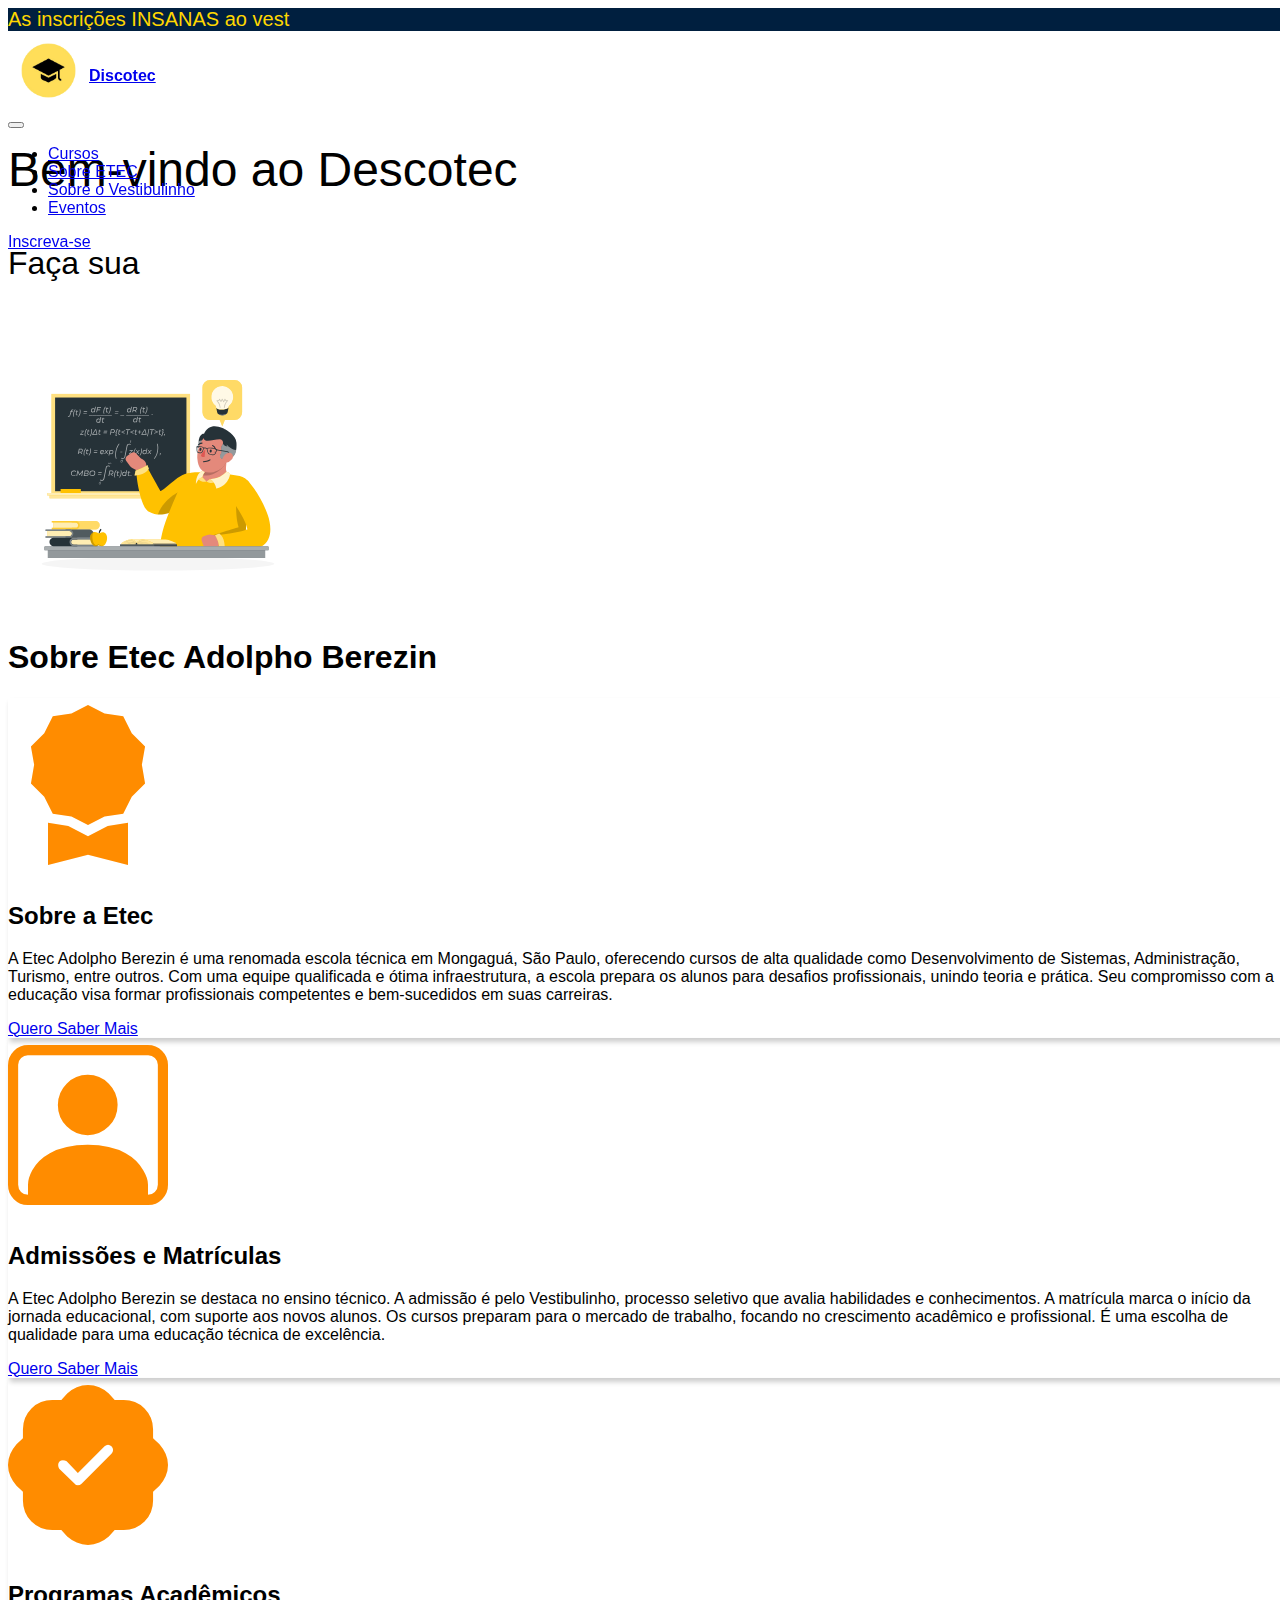
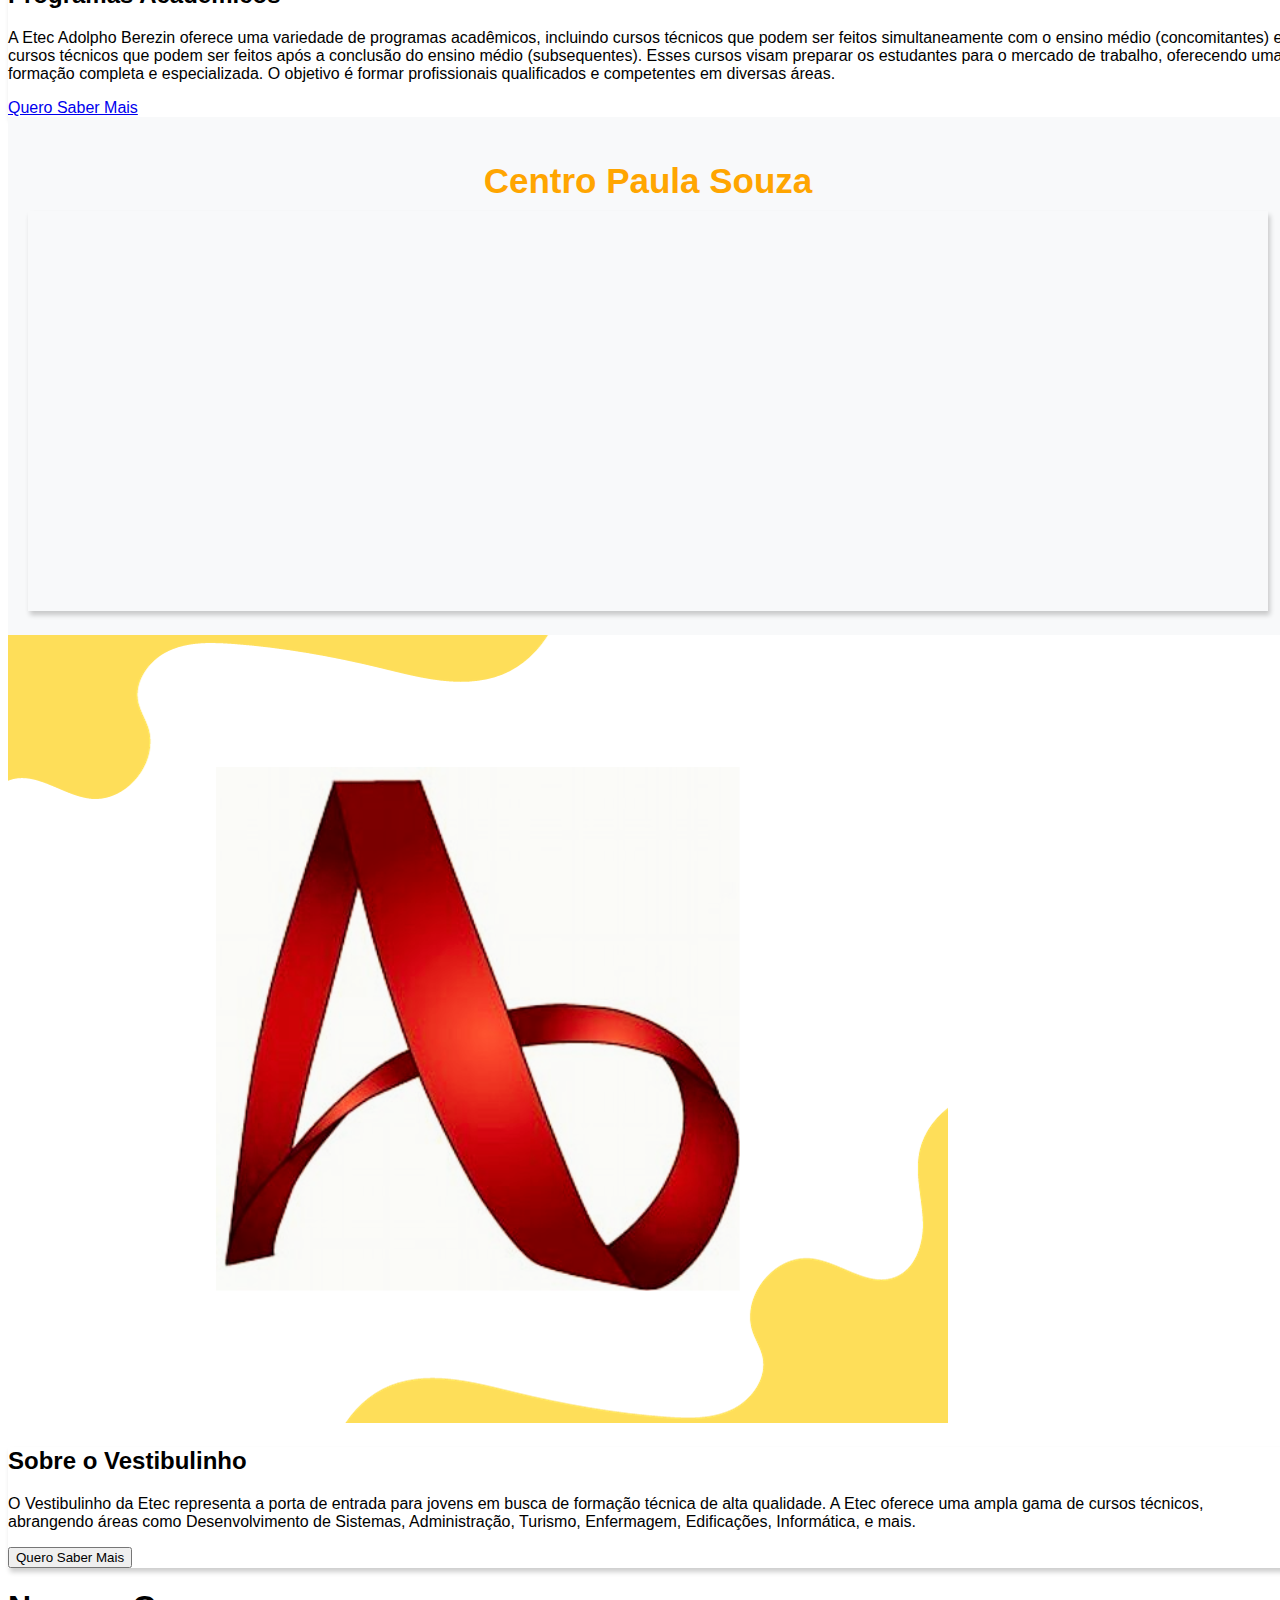
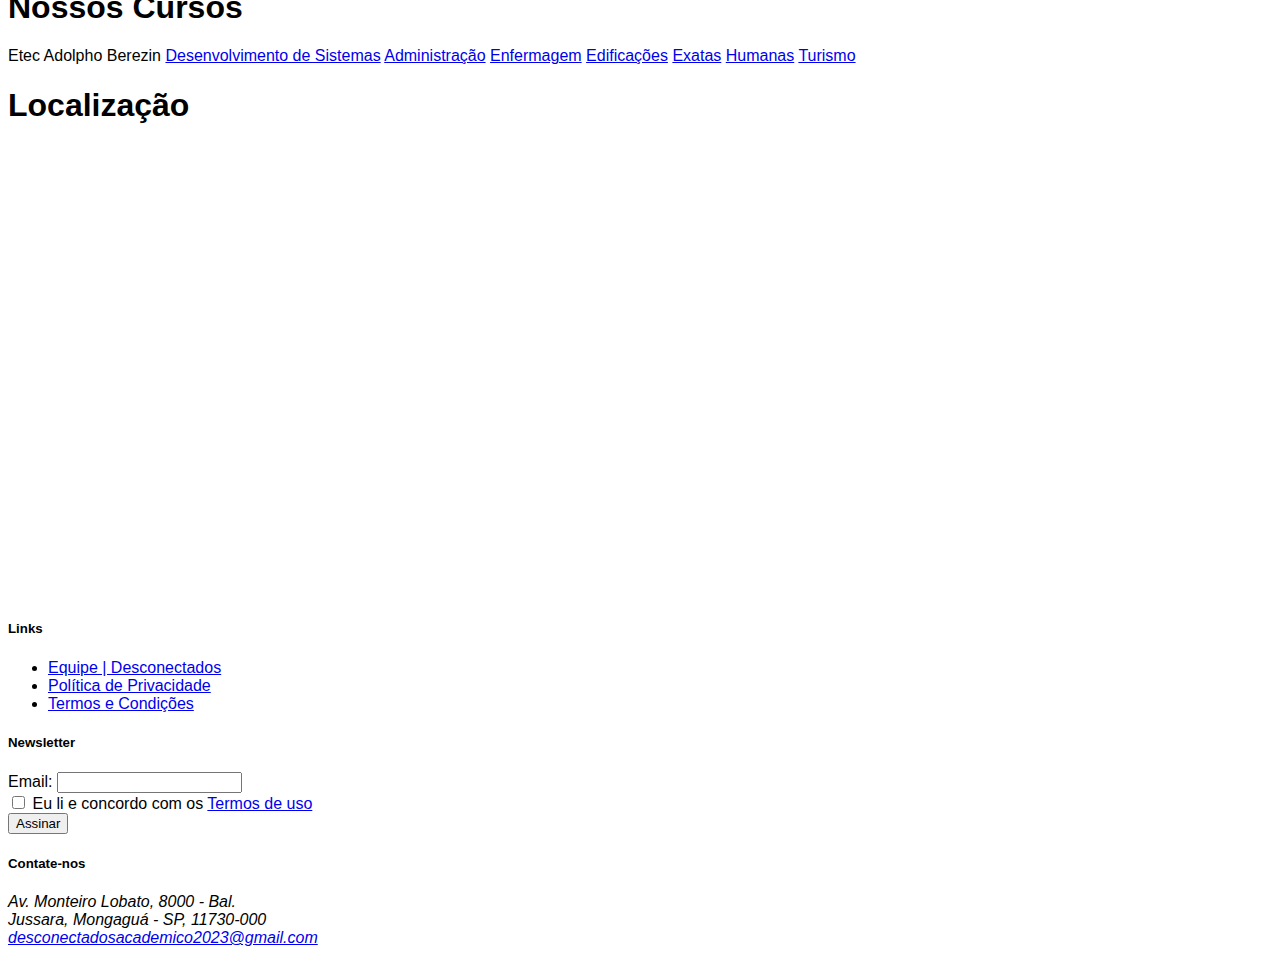
==== commit 00a9f9c1: "Adicionado texto no icone" ====
--- a/index.html
+++ b/index.html
@@ -1,234 +1,438 @@
 <!DOCTYPE html>
 <html lang="en">
-<head>
-  <meta charset="UTF-8">
-  <meta name="viewport" content="width=device-width, initial-scale=1.0">
-  <title>Descotec|Vestibulinho</title>
-  <!--Instalação - Bootstrap-->
-  <link href="https://cdn.jsdelivr.net/npm/bootstrap@5.3.2/dist/css/bootstrap.min.css" rel="stylesheet" integrity="sha384-T3c6CoIi6uLrA9TneNEoa7RxnatzjcDSCmG1MXxSR1GAsXEV/Dwwykc2MPK8M2HN" crossorigin="anonymous">
-  <script src="https://cdn.jsdelivr.net/npm/bootstrap@5.3.2/dist/js/bootstrap.bundle.min.js" integrity="sha384-C6RzsynM9kWDrMNeT87bh95OGNyZPhcTNXj1NW7RuBCsyN/o0jlpcV8Qyq46cDfL" crossorigin="anonymous"></script>
-  <script src="https://cdn.jsdelivr.net/npm/@popperjs/core@2.11.8/dist/umd/popper.min.js" integrity="sha384-I7E8VVD/ismYTF4hNIPjVp/Zjvgyol6VFvRkX/vR+Vc4jQkC+hVqc2pM8ODewa9r" crossorigin="anonymous"></script>
-  <script src="https://cdn.jsdelivr.net/npm/bootstrap@5.3.2/dist/js/bootstrap.min.js" integrity="sha384-BBtl+eGJRgqQAUMxJ7pMwbEyER4l1g+O15P+16Ep7Q9Q+zqX6gSbd85u4mG4QzX+" crossorigin="anonymous"></script>
-  <link rel="stylesheet" href="https://cdn.jsdelivr.net/npm/bootstrap-icons@1.11.1/font/bootstrap-icons.css">
-  <!--Linkando o Css-->
-  <link rel="stylesheet" href="./static/css/style.css">
-</head>
-<body>
-  <!--Seção de Navbar-->
-  <section id="nav" class="container p-0">
-    <p class=" text-center text-warning" id="aviso"></p>
-    <div class="container-fluid">
-      <div class="row">
-        <nav class="navbar navbar-expand-lg bg-body-tertiary">
-          <div class="container-fluid">
-            <a class="navbar-brand" href="#"><img class="img-fluid" width="80px" height="80px" src="./static/imgs/logo.png" alt="" srcset=""></a>
-            <button class="navbar-toggler" type="button" data-bs-toggle="collapse" data-bs-target="#navbarSupportedContent" aria-controls="navbarSupportedContent" aria-expanded="false" aria-label="Toggle navigation">
-              <span class="navbar-toggler-icon"></span>
-            </button>
-            <div class="collapse navbar-collapse" id="navbarSupportedContent">
-              <ul class="navbar-nav me-auto mb-2 mb-lg-0">
-                <li class="nav-item">
+  <head>
+    <meta charset="UTF-8" />
+    <meta name="viewport" content="width=device-width, initial-scale=1.0" />
+    <title>Descotec|Vestibulinho</title>
+    <link
+      rel="shortcut icon"
+      href="./static/imgs/logo.png"
+      type="image/x-icon"
+    />
+    <!--Instalação - Bootstrap-->
+    <link
+      href="https://cdn.jsdelivr.net/npm/bootstrap@5.3.2/dist/css/bootstrap.min.css"
+      rel="stylesheet"
+      integrity="sha384-T3c6CoIi6uLrA9TneNEoa7RxnatzjcDSCmG1MXxSR1GAsXEV/Dwwykc2MPK8M2HN"
+      crossorigin="anonymous"
+    />
+    <script
+      src="https://cdn.jsdelivr.net/npm/bootstrap@5.3.2/dist/js/bootstrap.bundle.min.js"
+      integrity="sha384-C6RzsynM9kWDrMNeT87bh95OGNyZPhcTNXj1NW7RuBCsyN/o0jlpcV8Qyq46cDfL"
+      crossorigin="anonymous"
+    ></script>
+    <script
+      src="https://cdn.jsdelivr.net/npm/@popperjs/core@2.11.8/dist/umd/popper.min.js"
+      integrity="sha384-I7E8VVD/ismYTF4hNIPjVp/Zjvgyol6VFvRkX/vR+Vc4jQkC+hVqc2pM8ODewa9r"
+      crossorigin="anonymous"
+    ></script>
+    <script
+      src="https://cdn.jsdelivr.net/npm/bootstrap@5.3.2/dist/js/bootstrap.min.js"
+      integrity="sha384-BBtl+eGJRgqQAUMxJ7pMwbEyER4l1g+O15P+16Ep7Q9Q+zqX6gSbd85u4mG4QzX+"
+      crossorigin="anonymous"
+    ></script>
+    <link
+      rel="stylesheet"
+      href="https://cdn.jsdelivr.net/npm/bootstrap-icons@1.11.1/font/bootstrap-icons.css"
+    />
+    <!--Linkando o Css-->
+    <link rel="stylesheet" href="./static/css/style.css" />
+  </head>
+  <body>
+    <!--Seção de Navbar-->
+    <p class="text-center" id="aviso"></p>
+    <section id="nav" class="container-fluid p-0">
+      <div class="container-fluid">
+        <div class="row">
+          <nav class="navbar navbar-expand-lg bg-body-tertiary">
+            <div class="container-fluid">
+              <a class="navbar-brand" href="#">
+                <img
+                  class="img-fluid"
+                  src="./static/imgs/logo.png"
+                  alt=""
+                  srcset=""
+                />
+              <h4>Discotec</h4>
+              </a>
+              <button
+                class="navbar-toggler"
+                type="button"
+                data-bs-toggle="collapse"
+                data-bs-target="#navbarSupportedContent"
+                aria-controls="navbarSupportedContent"
+                aria-expanded="false"
+                aria-label="Toggle navigation"
+              >
+                <span class="navbar-toggler-icon"></span>
+              </button>
+              <div class="collapse navbar-collapse" id="navbarSupportedContent">
+                <ul class="navbar-nav me-auto mb-2 mb-lg-0">
+                  <!-- <li class="nav-item">
                   <a class="nav-link active" aria-current="page" href="#">Home</a>
-                </li>
-                <li class="nav-item">
-                  <a class="nav-link" href="#section-cursos">Cursos</a>
-                </li>
-                <li class="nav-item">
-                  <a class="nav-link" href="#section-newsletter">Newsletter</a>
-                </li>
-                <li class="nav-item">
-                  <a class="nav-link" href="#">Link</a>
-                </li>
-
-              </ul>
-              <form class="d-flex" role="search">
-                <button class="btn btn-outline-warning" type="submit">Se Inscreva!</button>
-              </form>
+                </li> -->
+                  <li class="nav-item">
+                    <a class="nav-link" href="#section-cursos">Cursos</a>
+                  </li>
+                  <li class="nav-item">
+                    <a class="nav-link" href="#section-sobre-etec"
+                      >Sobre ETEC</a
+                    >
+                  </li>
+                  <li class="nav-item">
+                    <a class="nav-link" href="#section-vestibulinho"
+                      >Sobre o Vestibulinho</a
+                    >
+                  </li>
+                  <li class="nav-item">
+                    <a class="nav-link" href="eventos.html">Eventos</a>
+                  </li>
+                </ul>
+                <form class="d-flex" role="search">
+                  <a
+                    href="https://www.vestibulinhoetec.com.br/candidato/"
+                    class="btn btn-warning"
+                    type="submit"
+                    >Inscreva-se</a
+                  >
+                </form>
+              </div>
+            </div>
+          </nav>
+        </div>
+      </div>
+    </section>
+    <!--Seção de Main "Conteúdo"-->
+    <section id="main" class="container p-5">
+      <div class="container-fluid">
+        <div class="row">
+          <p
+            class="col-12 text-center text-warning"
+            id="boas-vindas"
+            style="font-size: 3rem"
+          ></p>
+          <p
+            class="col-12 text-center text-warning"
+            id="boas-vindas-2"
+            style="font-size: 2rem"
+          ></p>
+          <img
+            width="300px"
+            height="300px"
+            src="./static/imgs/animação.svg"
+            alt=""
+            srcset=""
+          />
+
+          <div class="container p-4 bg-body-tertiary">
+            <h1 class="text-warning" id="section-sobre-etec">
+              Sobre Etec Adolpho Berezin
+            </h1>
+            <div class="row row-cols-1 row-cols-md-3 g-4">
+              <div class="col">
+                <div
+                  class="card h-100"
+                  style="box-shadow: 2px 4px 5px rgba(0, 0, 0, 0.2)"
+                >
+                  <i
+                    class="bi bi-award-fill text-center"
+                    style="font-size: 10rem; color: darkorange"
+                  ></i>
+                  <div class="card-body">
+                    <h2 class="card-title text-warning">Sobre a Etec</h2>
+                    <p class="card-text">
+                      A Etec Adolpho Berezin é uma renomada escola técnica em
+                      Mongaguá, São Paulo, oferecendo cursos de alta qualidade
+                      como Desenvolvimento de Sistemas, Administração, Turismo,
+                      entre outros. Com uma equipe qualificada e ótima
+                      infraestrutura, a escola prepara os alunos para desafios
+                      profissionais, unindo teoria e prática. Seu compromisso
+                      com a educação visa formar profissionais competentes e
+                      bem-sucedidos em suas carreiras.
+                    </p>
+                  </div>
+                  <div class="card-footer">
+                    <a href="https://eteab.com.br/cms/" class="btn btn-dark">
+                      Quero Saber Mais
+                    </a>
+                  </div>
+                </div>
+              </div>
+              <div class="col">
+                <div
+                  class="card h-100"
+                  style="box-shadow: 2px 4px 5px rgba(0, 0, 0, 0.2)"
+                >
+                  <i
+                    class="bi bi-person-square text-center"
+                    style="font-size: 10rem; color: darkorange"
+                  ></i>
+                  <div class="card-body">
+                    <h2 class="card-title text-warning">
+                      Admissões e Matrículas
+                    </h2>
+                    <p class="card-text">
+                      A Etec Adolpho Berezin se destaca no ensino técnico. A
+                      admissão é pelo Vestibulinho, processo seletivo que avalia
+                      habilidades e conhecimentos. A matrícula marca o início da
+                      jornada educacional, com suporte aos novos alunos. Os
+                      cursos preparam para o mercado de trabalho, focando no
+                      crescimento acadêmico e profissional. É uma escolha de
+                      qualidade para uma educação técnica de excelência.
+                    </p>
+                  </div>
+                  <div class="card-footer">
+                    <a href="https://www.vestibulinhoetec.com.br/candidato/" class="btn btn-dark">
+                      Quero Saber Mais
+                    </a>
+                  </div>
+                </div>
+              </div>
+              <div class="col">
+                <div
+                  class="card h-100"
+                  style="box-shadow: 2px 4px 5px rgba(0, 0, 0, 0.2)"
+                >
+                  <i
+                    class="bi bi-patch-check-fill text-center"
+                    style="font-size: 10rem; color: darkorange"
+                  >
+                  </i>
+                  <div class="card-body">
+                    <h2 class="card-title text-warning">
+                      Programas Acadêmicos
+                    </h2>
+                    <p class="card-text">
+                      A Etec Adolpho Berezin oferece uma variedade de programas
+                      acadêmicos, incluindo cursos técnicos que podem ser feitos
+                      simultaneamente com o ensino médio (concomitantes) e
+                      cursos técnicos que podem ser feitos após a conclusão do
+                      ensino médio (subsequentes). Esses cursos visam preparar
+                      os estudantes para o mercado de trabalho, oferecendo uma
+                      formação completa e especializada. O objetivo é formar
+                      profissionais qualificados e competentes em diversas
+                      áreas.
+                    </p>
+                  </div>
+                  <div class="card-footer">
+                    <a href="https://eteab.com.br/cms/" class="btn btn-dark">
+                      Quero Saber Mais
+                    </a>
+                  </div>
+                </div>
+              </div>
             </div>
           </div>
-        </nav>
-      </div>
-
-    </div>
-  </section>
-  <!--Seção de Main "Conteúdo"-->
-  <section id="main" class="container p-5">
-    <div class="container-fluid">
-      <div class="row">
-
-
-        <p class="col-12 text-center text-warning" id="boas-vindas" style="font-size: 3rem"></p>
-        <p class="col-12 text-center text-warning" id="boas-vindas-2" style="font-size: 2rem"></p>
-        <img width="300px" height="300px" src="./static/imgs/animação.svg" alt="" srcset="">
-
-        <div class="container p-4 bg-body-tertiary">
-          <h1 class="text-warning">Sobre Etec Adolpho Berezin</h1>
-          <div class="row row-cols-1 row-cols-md-3 g-4">
-            <div class="col">
-              <div class="card h-100" style=" box-shadow: 2px 4px 5px rgba(0, 0, 0, 0.2);">
-                <i class="bi bi-award-fill text-center"  style="font-size: 10rem; color: darkorange;"></i>
-                <div class="card-body">
-                  <h2 class="card-title text-warning">Sobre a Etec</h2>
-                  <p class="card-text">This is a wider card with supporting text below as a natural lead-in to additional content. This content is a little bit longer.</p>
-                </div>
-                <div class="card-footer">
-                  <button type="button" class="btn btn-dark">Quero Saber Mais</button>
-                </div>
-              </div>
-            </div>
-            <div class="col">
-              <div class="card h-100"  style=" box-shadow: 2px 4px 5px rgba(0, 0, 0, 0.2);">
-                <i class="bi bi-person-square text-center" style="font-size: 10rem; color: darkorange;"></i>
-                <div class="card-body">
-                  <h2 class="card-title text-warning">Admissões e Matrículas</h2>
-                  <p class="card-text">This card has supporting text below as a natural lead-in to additional content.</p>
-                </div>
-                <div class="card-footer">
-                  <button type="button" class="btn btn-dark">Quero Saber Mais</button>
-                </div>
-              </div>
-            </div>
-            <div class="col">
-              <div class="card h-100"  style=" box-shadow: 2px 4px 5px rgba(0, 0, 0, 0.2);">
-                <i class="bi bi-patch-check-fill text-center" style="font-size: 10rem; color: darkorange;"> </i>
-                <div class="card-body">
-                  <h2 class="card-title text-warning">Programas Acadêmicos</h2>
-                  <p class="card-text">This is a wider card with supporting text below as a natural lead-in to additional content. This card has even longer content than the first to show that equal height action.</p>
-                </div>
-                <div class="card-footer">
-                  <button type="button" class="btn btn-dark">Quero Saber Mais</button>
+
+          <div class="center-container p-4">
+            <h1 id="cps-h1">Centro Paula Souza</h1>
+            <iframe
+              style="box-shadow: 2px 4px 5px rgba(0, 0, 0, 0.2)"
+              src="https://youtube.com/embed/0CrI4vSHbFs"
+              frameborder="0"
+              width="100%"
+              height="400px"
+            ></iframe>
+          </div>
+
+          <div class="container text-center p-5">
+            <div class="card mb-3">
+              <div class="row g-0">
+                <div class="col-md-4">
+                  <img
+                    src="./static/imgs/tetec.png"
+                    class="img-fluid rounded-start"
+                    alt="..."
+                  />
+                </div>
+                <div
+                  class="col-md-8"
+                  style="box-shadow: 2px 4px 5px rgba(0, 0, 0, 0.2)"
+                >
+                  <div class="card-body">
+                    <h2
+                      class="card-title text-warning"
+                      id="section-vestibulinho"
+                    >
+                      Sobre o Vestibulinho
+                    </h2>
+                    <p class="card-text">
+                      O Vestibulinho da Etec representa a porta de entrada para
+                      jovens em busca de formação técnica de alta qualidade. A
+                      Etec oferece uma ampla gama de cursos técnicos, abrangendo
+                      áreas como Desenvolvimento de Sistemas, Administração,
+                      Turismo, Enfermagem, Edificações, Informática, e mais.
+                    </p>
+
+                   <a href="https://www.vestibulinhoetec.com.br/home/"><button type="button" class="btn btn-outline-warning">
+                      Quero Saber Mais
+                    </button></a>
+                  </div>
                 </div>
               </div>
             </div>
           </div>
         </div>
-
-        <div class="center-container p-4" >
-          <h1 id="cps-h1">Centro Paula Souza</h1>
-          <iframe  style=" box-shadow: 2px 4px 5px rgba(0, 0, 0, 0.2);"  src="https://youtube.com/embed/0CrI4vSHbFs" frameborder="0" width="100%" height="400px"></iframe>
-        </div>
-
-
-        <div class="container text-center p-5">
-          <div class="card mb-3">
-            <div class="row g-0">
-              <div class="col-md-4">
-                <img src="./static/imgs/Vestibulinho! (1).png" class="img-fluid rounded-start" alt="...">
-              </div>
-              <div class="col-md-8"  style=" box-shadow: 2px 4px 5px rgba(0, 0, 0, 0.2);">
-                <div class="card-body">
-                  <h2 class="card-title text-warning-emphasis">Sobre o Vestibulinho</h2>
-                  <p class="card-text">This is a wider card with supporting text below as a natural lead-in to additional content. This content is a little bit longer.</p>
-                  <button type="button" class="btn btn-outline-warning">Quero Saber Mais</button>
-                </div>
-              </div>
-            </div>
+        <div class="row">
+          <h1 id="section-cursos">Nossos Cursos</h1>
+          <div class="list-group">
+            <span
+              class="list-group-item list-group-item-action active bg-warning"
+              aria-current="true"
+            >
+              Etec Adolpho Berezin
+            </span>
+            <a
+              href="https://eteab.com.br/cms/?page_id=139"
+              class="list-group-item list-group-item-action"
+              >Desenvolvimento de Sistemas</a
+            >
+            <a
+              href="https://eteab.com.br/cms/?page_id=8859"
+              class="list-group-item list-group-item-action"
+              >Administração</a
+            >
+            <a
+              href="https://eteab.com.br/cms/?page_id=137"
+              class="list-group-item list-group-item-action"
+              >Enfermagem</a
+            >
+            <a
+              href="https://eteab.com.br/cms/?page_id=135"
+              class="list-group-item list-group-item-action"
+              >Edificações</a
+            >
+            <a
+              href="https://eteab.com.br/cms/?page_id=10692"
+              class="list-group-item list-group-item-action"
+              >Exatas</a
+            >
+            <a
+              href="https://eteab.com.br/cms/?page_id=12817"
+              class="list-group-item list-group-item-action"
+              >Humanas</a
+            >
+            <a
+              href="https://eteab.com.br/cms/?page_id=145"
+              class="list-group-item list-group-item-action"
+              >Turismo</a
+            >
+            <!-- <a class="list-group-item list-group-item-action disabled" aria-disabled="true">Para Saber um pouco mais sobre os Cursos, clique nos links</a> -->
           </div>
         </div>
       </div>
-      <div class="row">
-        <h1 id="section-cursos">Nossos Cursos</h1>
-        <div class="list-group">
-          <a href="#" class="list-group-item list-group-item-action active bg-warning" aria-current="true">
-            Etec Adolpho Berezin
-          </a>
-          <a href="#" class="list-group-item list-group-item-action">Desenvolvimento de Sistemas</a>
-          <a href="#" class="list-group-item list-group-item-action">Administração</a>
-          <a href="#" class="list-group-item list-group-item-action">Enfermagem</a>
-          <a href="#" class="list-group-item list-group-item-action">Edificações</a>
-          <a href="#" class="list-group-item list-group-item-action">Exatas</a>
-          <a href="#" class="list-group-item list-group-item-action">Humanas</a>
-          <!-- <a class="list-group-item list-group-item-action disabled" aria-disabled="true">Para Saber um pouco mais sobre os Cursos, clique nos links</a> -->
-        </div>
-      </div>
-    </div>
-
-  </section>
-  <!--Seção de Footer-->
-  <section id="footer" class="container p-5 bg-body-tertiary">
-    <div class="p-5">
-      <h1 class="text-warning p-3" id="section-newsletter">Newsletter</h1>
-
-      <form>
-        <div class="mb-3">
-          <label for="exampleInputEmail1" class="form-label">Email:</label>
-          <input type="email" class="form-control" id="exampleInputEmail1" aria-describedby="emailHelp">
-          <div id="emailHelp" class="form-text"></div>
-        </div>
-        <div class="mb-3">
-          <label for="exampleInputPassword1" class="form-label">Password</label>
-          <input type="password" class="form-control" id="exampleInputPassword1">
-        </div>
-        <div class="mb-3 form-check">
-          <input type="checkbox" class="form-check-input" id="exampleCheck1">
-          <label class="form-check-label" for="exampleCheck1">Quero Assinar a Newsletter da Descotec</label>
-        </div>
-        <button type="submit" class="btn btn-primary">Submit</button>
-      </form>
-    </div>
-    <div class="p-5">
+
       <h1 class="text-warning p-3">Localização</h1>
       <div class="container">
         <div class="row col-12">
-
-          <iframe class="text-center"
-          src="https://www.google.com/maps/embed?pb=!1m18!1m12!1m3!1d3641.411294532932!2d-46.68125892456644!3d-24.122189978418522!2m3!1f0!2f0!3f0!3m2!1i1024!2i768!4f13.1!3m3!1m2!1s0x94ce27e8f7751d31%3A0x6382eb95def97024!2sEtec%20Adolpho%20Berezin!5e0!3m2!1spt-BR!2sbr!4v1695154433227!5m2!1spt-BR!2sbr"
-          width="1400px" height="450px" style="border:0;" allowfullscreen="" loading="lazy"
-          referrerpolicy="no-referrer-when-downgrade"></iframe>
+          <iframe
+            class="text-center"
+            src="https://www.google.com/maps/embed?pb=!1m18!1m12!1m3!1d3641.411294532932!2d-46.68125892456644!3d-24.122189978418522!2m3!1f0!2f0!3f0!3m2!1i1024!2i768!4f13.1!3m3!1m2!1s0x94ce27e8f7751d31%3A0x6382eb95def97024!2sEtec%20Adolpho%20Berezin!5e0!3m2!1spt-BR!2sbr!4v1695154433227!5m2!1spt-BR!2sbr"
+            width="1400px"
+            height="450px"
+            style="border: 0"
+            allowfullscreen=""
+            loading="lazy"
+            referrerpolicy="no-referrer-when-downgrade"
+          ></iframe>
         </div>
       </div>
-    </div>
-    <!-- Rodapé -->
-    <footer class="site-footer p-5 bg-muted">
-      <div class="container">
-        <div class="row">
-          <!-- Coluna 1: Links -->
-          <div class="col-md-6">
-            <h5>Links</h5>
-            <ul class="list-unstyled">
-              <li><a class="text-warning" href="https://www.instagram.com/desconectados_hack1/">Equipe | Desconectados</a></li>
-              <li><a class="text-warning" href="https://www.vestibulinhoetec.com.br/politica-de-privacidade/">Política de Privacidade</a></li>
-              <li><a class="text-warning" href="https://www.vestibulinhoetec.com.br/termos-de-uso/">Termos e Condições</a></li>
-            </ul>
-          </div>
-
-          <!-- Coluna 2: Contato -->
-          <div class="container">
-            <div class="col-md-6">
+    </section>
+    <!--Seção de Footer-->
+    <section id="footer" class="container-fluid p-5 bg-body-tertiary">
+      <!-- Rodapé -->
+      <footer class="site-footer bg-muted">
+        <div class="container-fluid">
+          <div class="row">
+            <!-- Coluna 1: Links -->
+            <div class="col-4">
+              <h5>Links</h5>
+              <ul class="list-unstyled">
+                <li>
+                  <a
+                    class="text-warning"
+                    href="https://www.instagram.com/desconectados_hack1/"
+                    >Equipe | Desconectados</a
+                  >
+                </li>
+                <li>
+                  <a
+                    class="text-warning"
+                    href="https://www.vestibulinhoetec.com.br/politica-de-privacidade/"
+                    >Política de Privacidade</a
+                  >
+                </li>
+                <li>
+                  <a
+                    class="text-warning"
+                    href="https://www.vestibulinhoetec.com.br/termos-de-uso/"
+                    >Termos e Condições</a
+                  >
+                </li>
+              </ul>
+            </div>
+            <div class="col-4">
+              <h5>Newsletter</h5>
+              <form>
+                <div class="mb-3">
+                  <label for="inputEmail" class="form-label">Email:</label>
+                  <input
+                    type="email"
+                    class="form-control"
+                    id="inputEmail"
+                    aria-describedby="emailHelp"
+                  />
+                  <div id="emailHelp" class="form-text"></div>
+                </div>
+                <!-- <div class="mb-3">
+                  <label for="exampleInputPassword1" class="form-label"
+                    >Password</label
+                  >
+                  <input
+                    type="password"
+                    class="form-control"
+                    id="exampleInputPassword1"
+                  />
+                </div> -->
+                <div class="mb-3 form-check">
+                  <input
+                    type="checkbox"
+                    class="form-check-input"
+                    id="exampleCheck1"
+                  />
+                  <label class="form-check-label" for="exampleCheck1"
+                    >Eu li e concordo com os
+                    <a class="text-warning" href="Termos.html">Termos de uso</a>
+                  </label>
+                </div>
+                <button type="submit" class="btn btn-primary">Assinar</button>
+              </form>
+
+            </div>
+            <!-- Coluna 2: Contato -->
+            <div class="col-4">
               <h5>Contate-nos</h5>
               <address>
-                Av. Monteiro Lobato, 8000 - Bal.<br>
-                Jussara, Mongaguá - SP, 11730-000<br>
-                <a class="lead" href="mailto:desconecadosacademico2023@gmail.com">desconecadosacademico2023@gmail.com</a>
+                Av. Monteiro Lobato, 8000 - Bal.<br />
+                Jussara, Mongaguá - SP, 11730-000<br />
+                <a
+                  class="lead"
+                  href="mailto:desconectadosacademico2023@gmail.com"
+                  >desconectadosacademico2023@gmail.com</a
+                >
               </address>
             </div>
           </div>
         </div>
-      </div>
-    </footer>
-  </section>
-  <button id="scrollToTopBtn" title="Voltar para o Topo">
-    <i class="bi bi-arrow-up-short" style="font-size: 3rem; color: darkorange;"></i>
-  </button>
-  <!--Scripts-->
-  <script>
-/*     const text = "Bem-vindo ao Descotec e faça a sua inscrição para o vestibulinho!";
-    const typingElement = document.getElementById("boas-vindas");
-
-    let index = 0;
-
-    function typeText() {
-      typingElement.textContent = text.slice(0, index);
-      index++;
-
-      if (index <= text.length) {
-        setTimeout(typeText, 25);
-      }
-    }
-
-    typeText(); */
-  </script>
-  <script src="./static/script/script.js"></script>
-
-</body>
-</html>+      </footer>
+    </section>
+    <button id="scrollToTopBtn" title="Voltar para o Topo">
+      <i
+        class="bi bi-arrow-up-short"
+        style="font-size: 3rem; color: darkorange"
+      ></i>
+    </button>
+    <!--Scripts-->
+    <script src="./static/script/script.js"></script>
+  </body>
+</html>
--- a/static/css/style.css
+++ b/static/css/style.css
@@ -1,68 +1,162 @@
 @import url('https://fonts.googleapis.com/css2?family=Hammersmith+One&display=swap');
 
+:root {
+  --color-primary: rgb(255, 165, 0);
+  --color-primary-variant: rgb(255, 215, 0);
+  --color-secondary: rgb(173, 0, 0);
+}
+
 body {
-    font-family: 'Montserrat', sans-serif;
-    width: 100%;
-    height: 100%;
-    background-color: rgb(255, 255, 255);
+  font-family: 'Montserrat', sans-serif;
+  width: 100%;
+  height: 100%;
+  background-color: rgb(255, 255, 255);
+}
+
+#nav {
+  position: sticky;
+  top: 0;
+  z-index: 1000;
+  transform: translateY(-1px);
+  -webkit-transform: translateY(-1px);
+  -moz-transform: translateY(-1px);
+  -ms-transform: translateY(-1px);
+  -o-transform: translateY(-1px);
+}
+
+nav .container-fluid {
+  height: 7vh;
 }
 
 #aviso {
-    font-size: 20px;
-    margin: 0;
-    background-color: #001f3f;
-    color: #FFD700;
+  font-size: 20px;
+  margin: 0;
+  background-color: #001f3f;
+  color: var(--color-primary-variant);
+  /* color: var(--color-secondary) */
 }
 
 
 .center-container {
-    text-align: center;
-    background-color: #f8f9fa;
-    padding: 20px;
+  text-align: center;
+  background-color: #f8f9fa;
+  padding: 20px;
 }
 
 
 .center-container h1 {
-    font-size: 24px;
-    color: #FFA500;
-    margin-bottom: 10px;
+  font-size: 24px;
+  color: var(--color-primary);
+  margin-bottom: 10px;
 }
 
 
 .center-container iframe {
-    border: none;
+  border: none;
 }
 
 #cps-h1 {
-    font-size: 35px;
+  font-size: 35px;
 }
 
+
 #scrollToTopBtn i {
-    margin: 0 7px;
+  margin: 0 7px;
 }
 
 #scrollToTopBtn {
-    position: relative;
-    transition: 0.2s linear;
-    -webkit-transition: 0.2s linear;
-    -moz-transition: 0.2s linear;
-    -ms-transition: 0.2s linear;
-    -o-transition: 0.2s linear;
-    display: none;
-    position: fixed;
-    bottom: 45px;
-    right: 45px;
-    z-index: 99;
-    background-color: #f8f9fa;
-    border: none;
-    border-radius: 50%;
-    cursor: pointer;
+  position: relative;
+  transition: 0.2s linear;
+  -webkit-transition: 0.2s linear;
+  -moz-transition: 0.2s linear;
+  -ms-transition: 0.2s linear;
+  -o-transition: 0.2s linear;
+  display: none;
+  position: fixed;
+  bottom: 45px;
+  right: 45px;
+  z-index: 1000;
+  background-color: #f8f9fa;
+  border: none;
+  border-radius: 50%;
+  cursor: pointer;
+}
+
+.event-carrousel-container {
+  display: grid;
+  grid-template-columns: 1fr 1fr;
+  row-gap: 20px;
+}
+
+.invert {
+  filter: invert(1);
+  -webkit-filter: invert(1);
 }
 
 #scrollToTopBtn:hover {
-    transform: translateY(-10px);
-    -webkit-transform: translateY(-10px);
-    -moz-transform: translateY(-10px);
-    -ms-transform: translateY(-10px);
-    -o-transform: translateY(-10px);
+  transform: translateY(-10px);
+  -webkit-transform: translateY(-10px);
+  -moz-transform: translateY(-10px);
+  -ms-transform: translateY(-10px);
+  -o-transform: translateY(-10px);
+}
+
+.list-calendar {
+  display: flex;
+  gap: 5px;
+  overflow-x: scroll;
+  background-color: #fff;
+  scrollbar-color: rgb(50, 50, 50) rgba(255, 215, 0, 0.2);
+}
+
+.list-calendar li {
+  min-width: 300px;
+  font-size: 1.1rem;
+  padding: 10px 20px;
+}
+
+.list-calendar li:nth-child(2n-1) {
+  background-color: rgba(255, 215, 0, 0.5);
+}
+
+.list-calendar::-webkit-scrollbar {
+  height: 10px;
+}
+.list-calendar::-webkit-scrollbar-thumb {
+  /*Foreground*/
+  background-color: rgb(50, 50, 50);
+  border-radius: 5px;
+  -webkit-border-radius: 5px;
+  -moz-border-radius: 5px;
+  -ms-border-radius: 5px;
+  -o-border-radius: 5px;
+}
+.list-calendar::-webkit-scrollbar-track { /* Background */
+  border-radius: 5px;
+  background: rgba(255, 215, 0, 0.2);
+}
+
+.navbar-brand {
+  display: flex;
+  flex-direction: row;
+  align-items: center;
+}
+
+.navbar-brand img {
+  width: 9vh;
+  height: auto;
+}
+
+.navbar-brand h4 {
+  transform: translateY(5px);
+  -webkit-transform: translateY(5px);
+  -moz-transform: translateY(5px);
+  -ms-transform: translateY(5px);
+  -o-transform: translateY(5px);
+}
+
+@media only screen and (max-width:1000px) {
+  .navbar-brand h4 {
+    display: none;
+  }
 }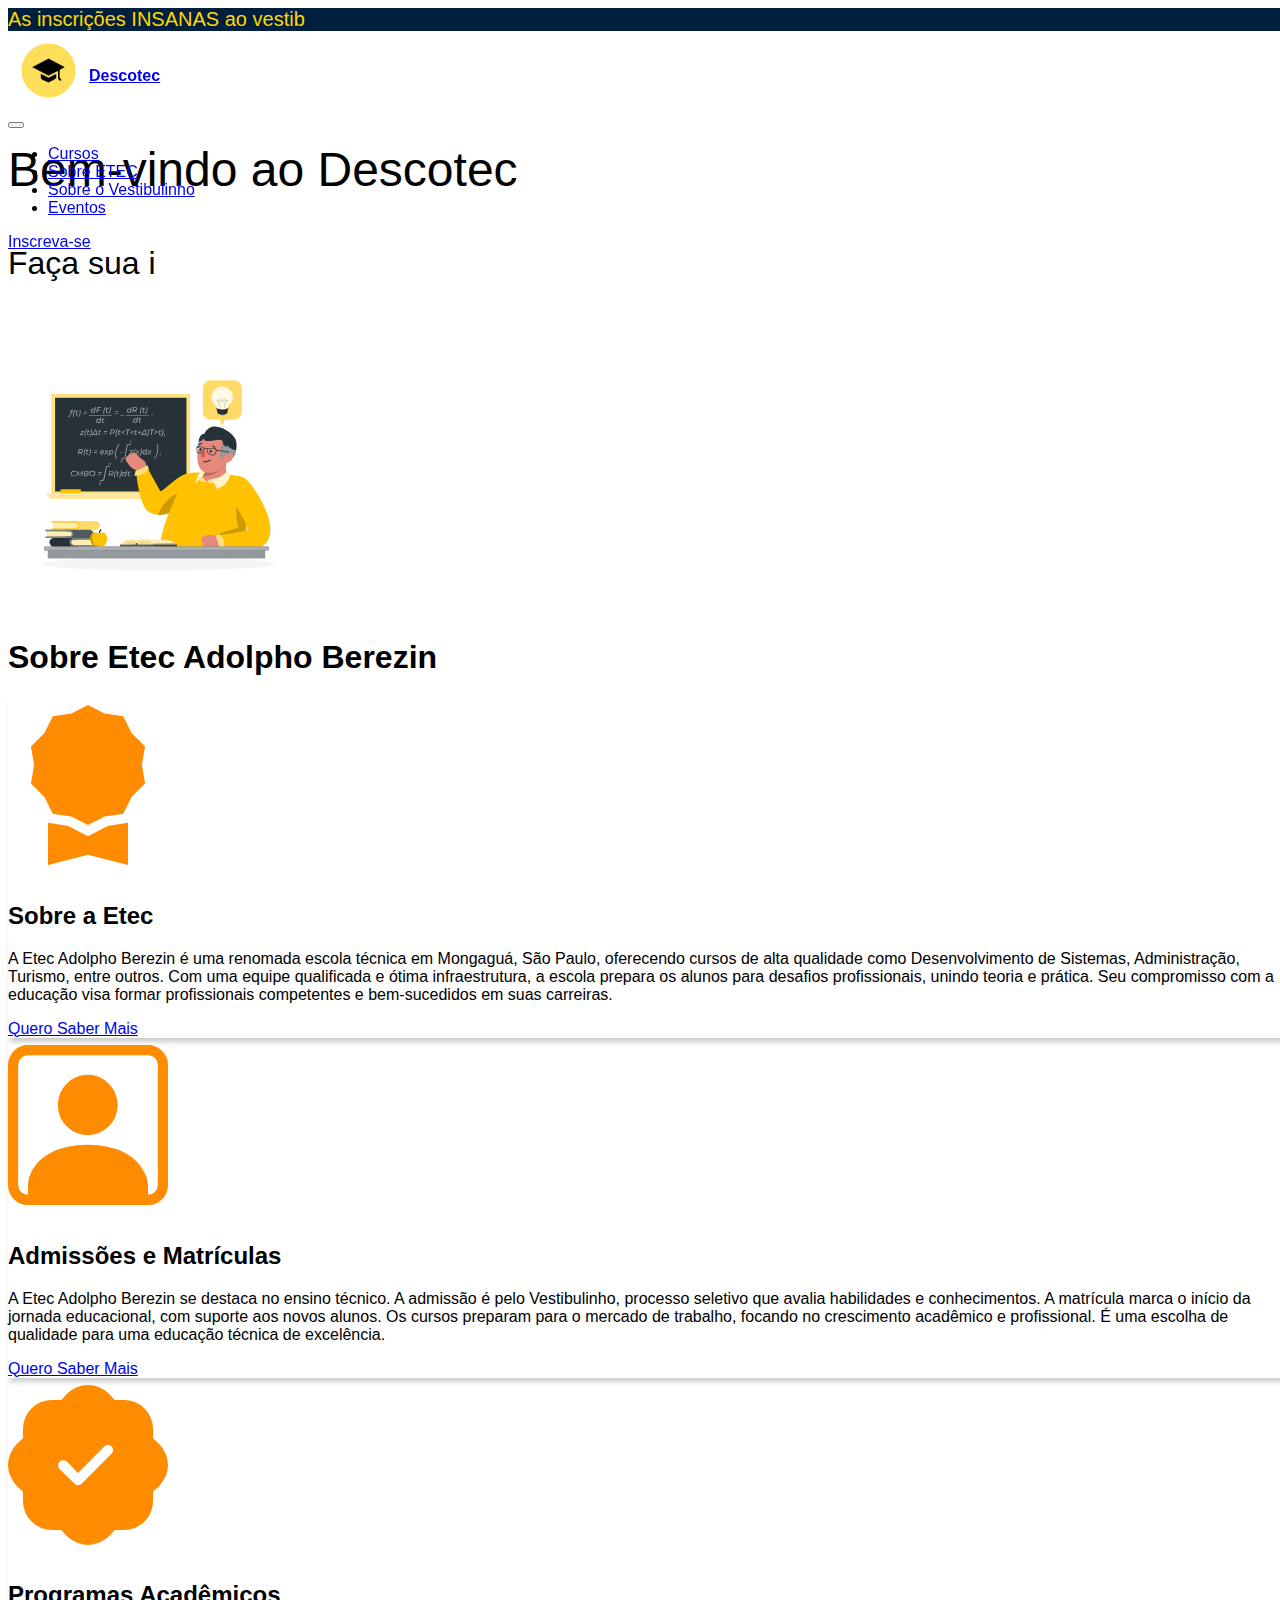
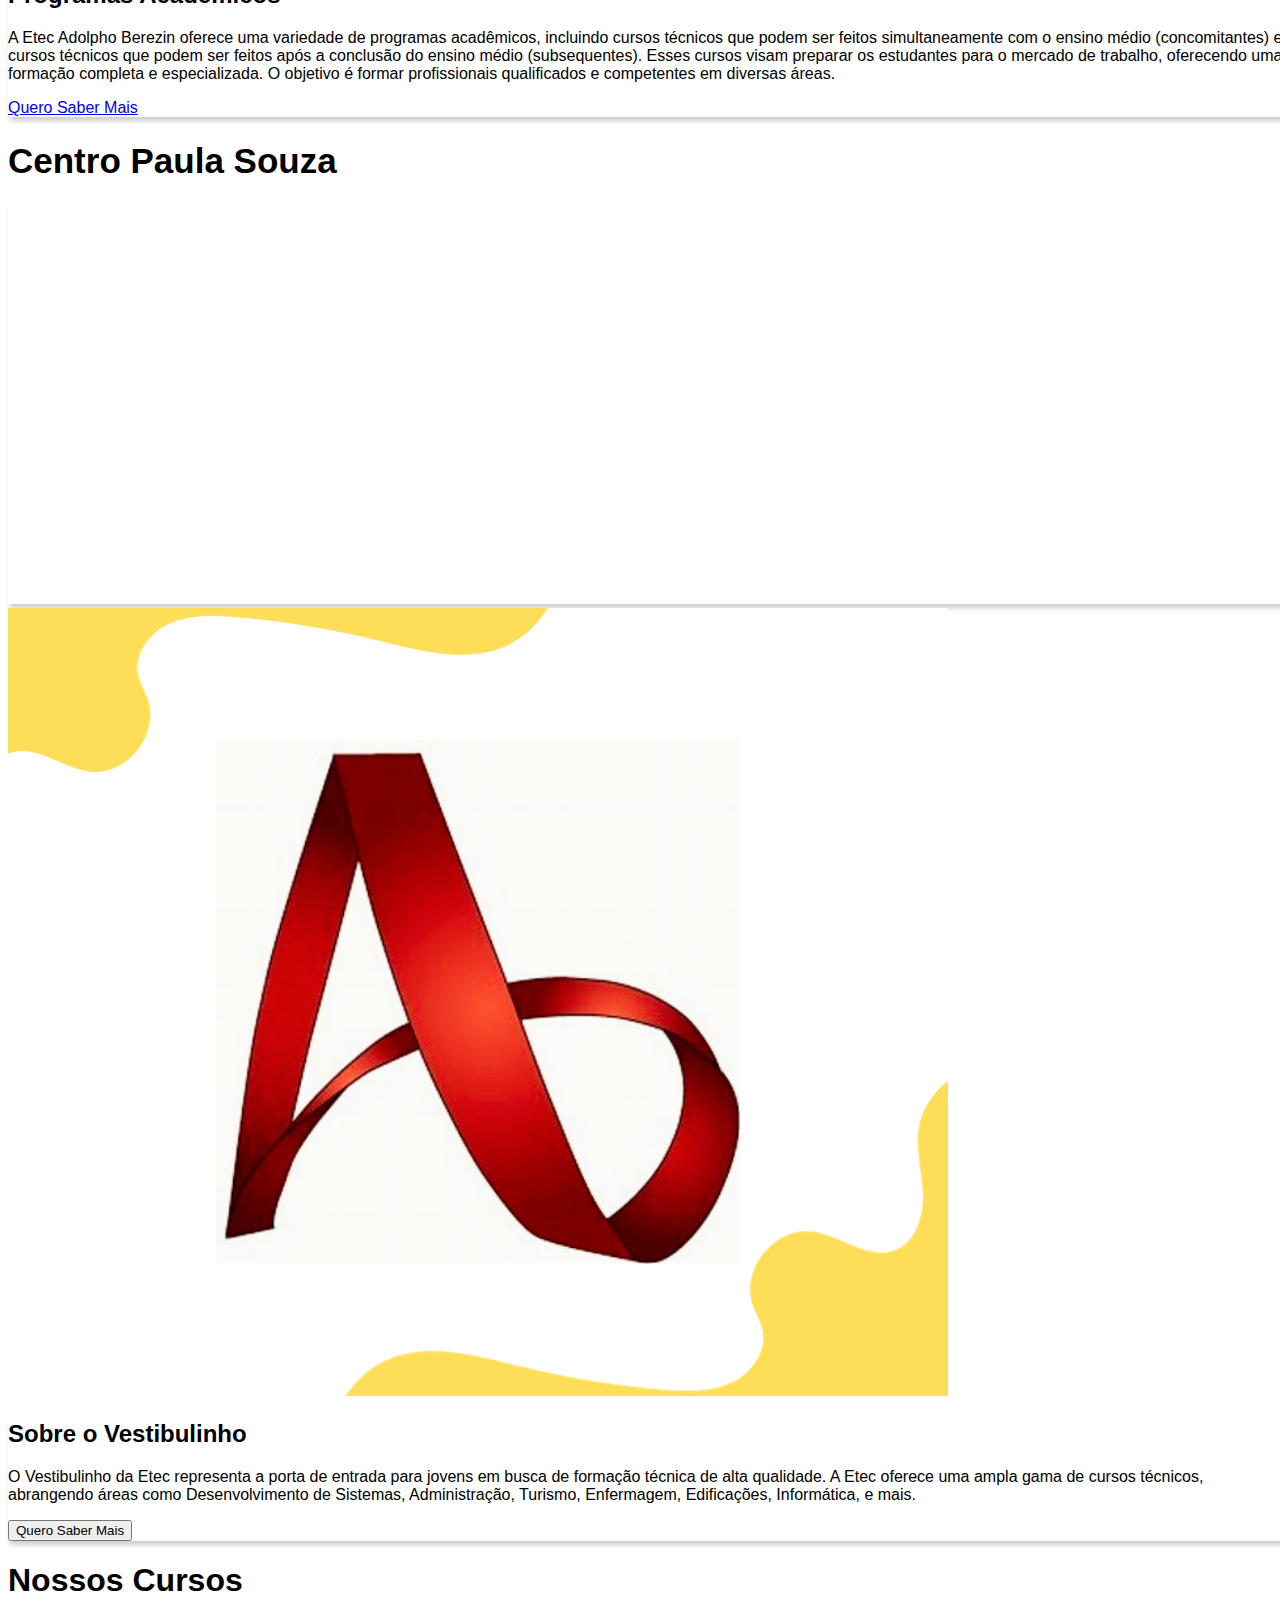
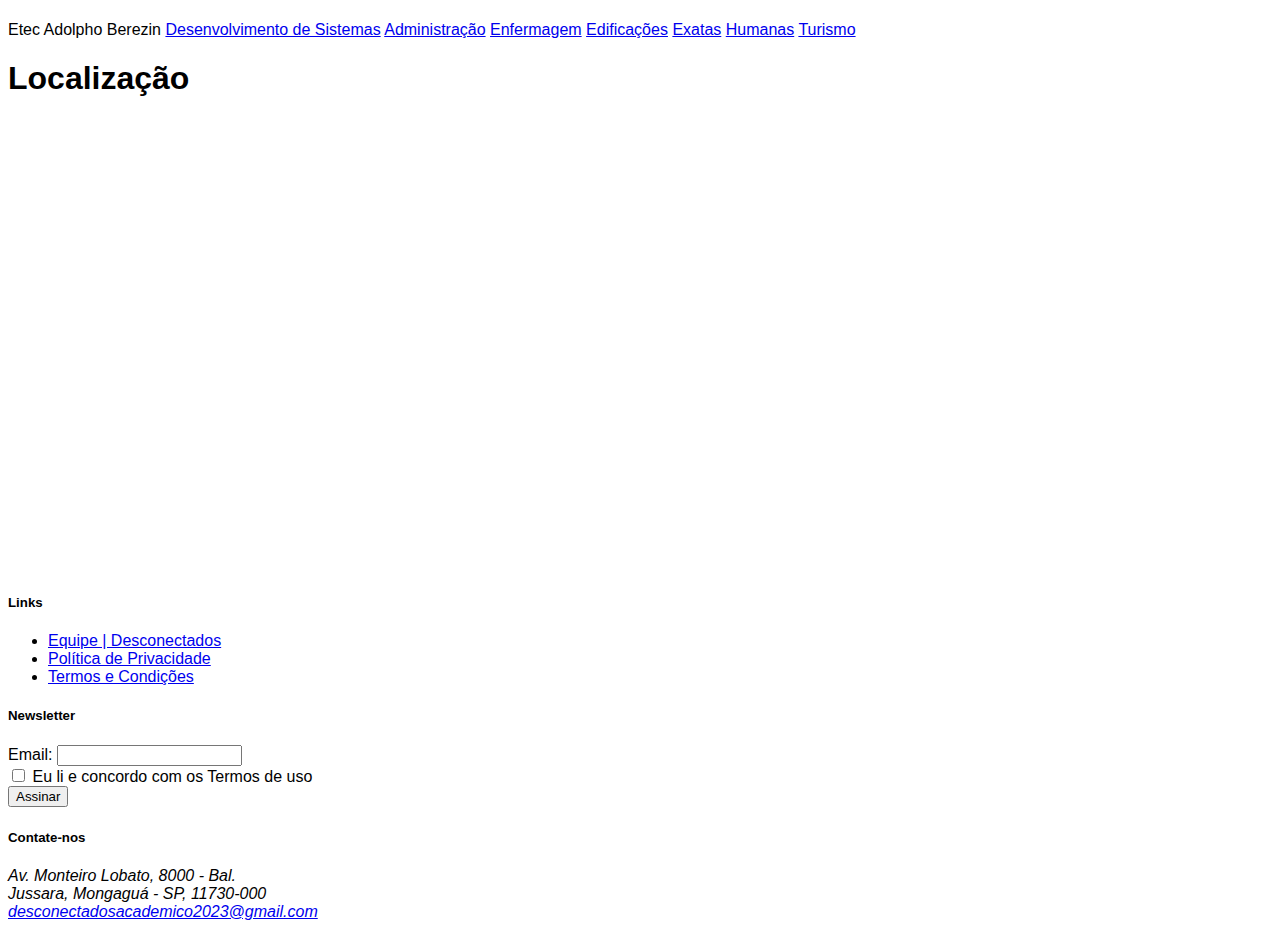
==== commit 5eb15c9d: "Update index.html" ====
--- a/index.html
+++ b/index.html
@@ -53,7 +53,7 @@
                   alt=""
                   srcset=""
                 />
-              <h4>Discotec</h4>
+                <h4>Descotec</h4>
               </a>
               <button
                 class="navbar-toggler"
@@ -69,8 +69,8 @@
               <div class="collapse navbar-collapse" id="navbarSupportedContent">
                 <ul class="navbar-nav me-auto mb-2 mb-lg-0">
                   <!-- <li class="nav-item">
-                  <a class="nav-link active" aria-current="page" href="#">Home</a>
-                </li> -->
+                <a class="nav-link active" aria-current="page" href="#">Home</a>
+              </li> -->
                   <li class="nav-item">
                     <a class="nav-link" href="#section-cursos">Cursos</a>
                   </li>
@@ -182,7 +182,10 @@
                     </p>
                   </div>
                   <div class="card-footer">
-                    <a href="https://www.vestibulinhoetec.com.br/candidato/" class="btn btn-dark">
+                    <a
+                      href="https://www.vestibulinhoetec.com.br/candidato/"
+                      class="btn btn-dark"
+                    >
                       Quero Saber Mais
                     </a>
                   </div>
@@ -224,16 +227,17 @@
             </div>
           </div>
 
-          <div class="center-container p-4">
-            <h1 id="cps-h1">Centro Paula Souza</h1>
-            <iframe
-              style="box-shadow: 2px 4px 5px rgba(0, 0, 0, 0.2)"
-              src="https://youtube.com/embed/0CrI4vSHbFs"
-              frameborder="0"
-              width="100%"
-              height="400px"
-            ></iframe>
-          </div>
+      <div class="p-5 text-warning">
+  <h1 id="cps-h1">Centro Paula Souza</h1>
+  <iframe
+    style="box-shadow: 2px 4px 5px rgba(0, 0, 0, 0.2)"
+    src="https://youtube.com/embed/0CrI4vSHbFs"
+    frameborder="0"
+    width="100%"
+    height="400px"
+  ></iframe>
+</div>
+
 
           <div class="container text-center p-5">
             <div class="card mb-3">
@@ -264,16 +268,18 @@
                       Turismo, Enfermagem, Edificações, Informática, e mais.
                     </p>
 
-                   <a href="https://www.vestibulinhoetec.com.br/home/"><button type="button" class="btn btn-outline-warning">
-                      Quero Saber Mais
-                    </button></a>
+                    <a href="https://www.vestibulinhoetec.com.br/home/"
+                      ><button type="button" class="btn btn-outline-warning">
+                        Quero Saber Mais
+                      </button></a
+                    >
                   </div>
                 </div>
               </div>
             </div>
           </div>
         </div>
-        <div class="row">
+        <div class="list-group p-4 text-warning">
           <h1 id="section-cursos">Nossos Cursos</h1>
           <div class="list-group">
             <span
@@ -321,8 +327,9 @@
           </div>
         </div>
       </div>
-
+      <div class="container p-4">
       <h1 class="text-warning p-3">Localização</h1>
+      </div>
       <div class="container">
         <div class="row col-12">
           <iframe
@@ -385,15 +392,15 @@
                   <div id="emailHelp" class="form-text"></div>
                 </div>
                 <!-- <div class="mb-3">
-                  <label for="exampleInputPassword1" class="form-label"
-                    >Password</label
-                  >
-                  <input
-                    type="password"
-                    class="form-control"
-                    id="exampleInputPassword1"
-                  />
-                </div> -->
+              <label for="exampleInputPassword1" class="form-label"
+              >Password</label
+              >
+              <input
+              type="password"
+              class="form-control"
+              id="exampleInputPassword1"
+              />
+            </div> -->
                 <div class="mb-3 form-check">
                   <input
                     type="checkbox"
@@ -401,13 +408,11 @@
                     id="exampleCheck1"
                   />
                   <label class="form-check-label" for="exampleCheck1"
-                    >Eu li e concordo com os
-                    <a class="text-warning" href="Termos.html">Termos de uso</a>
+                    >Eu li e concordo com os Termos de uso
                   </label>
                 </div>
                 <button type="submit" class="btn btn-primary">Assinar</button>
               </form>
-
             </div>
             <!-- Coluna 2: Contato -->
             <div class="col-4">
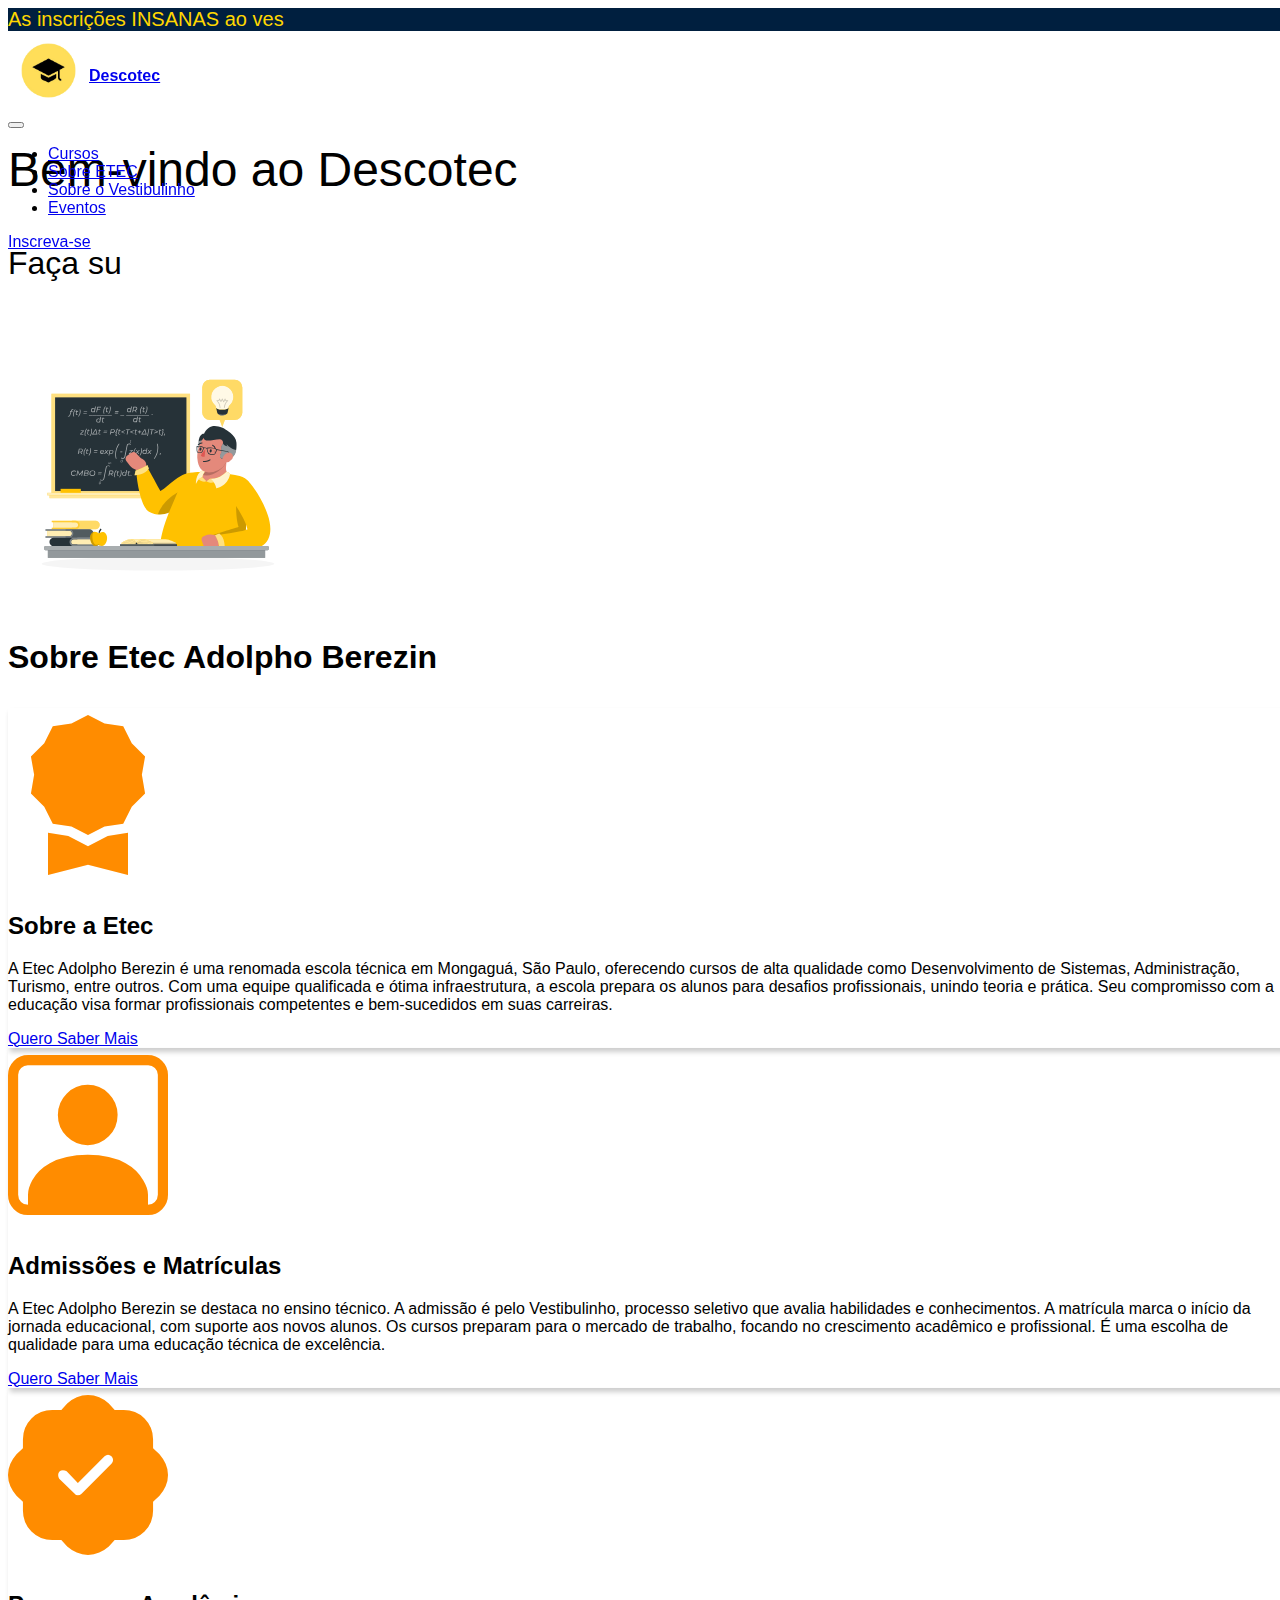
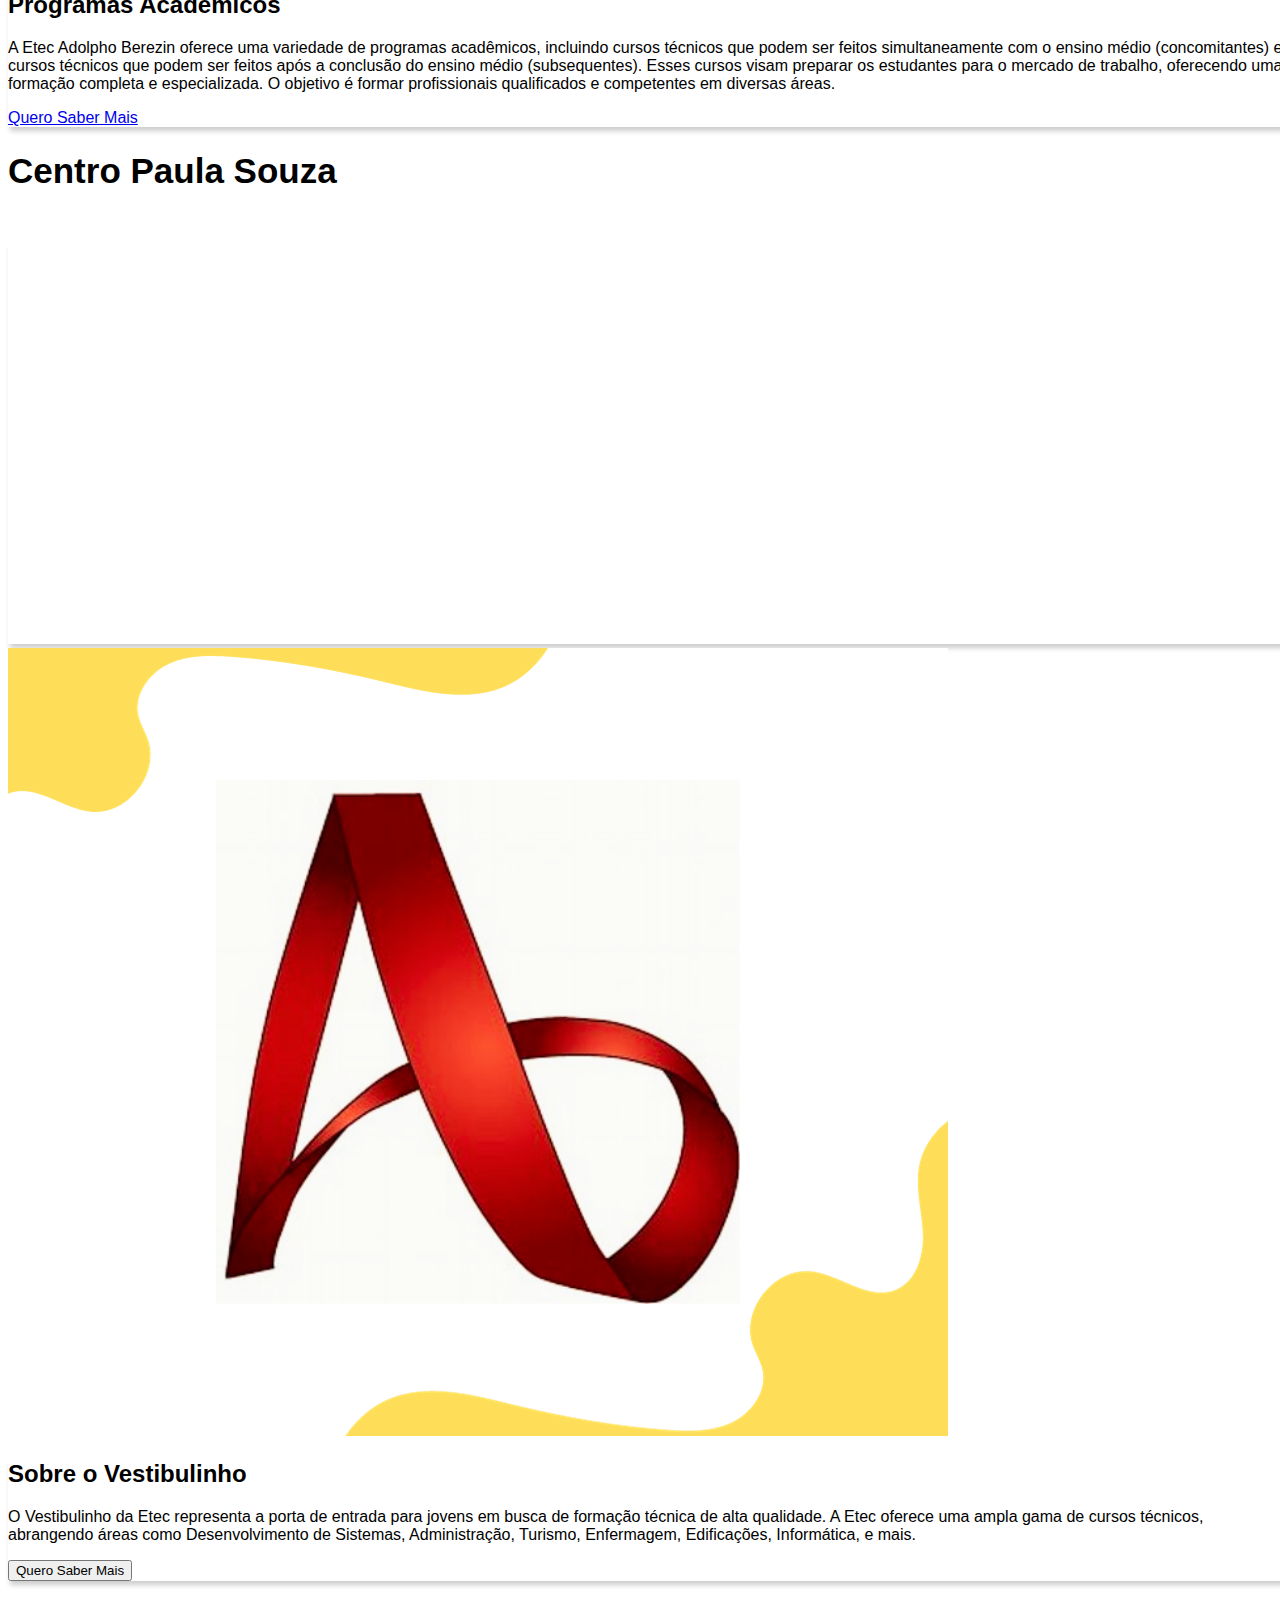
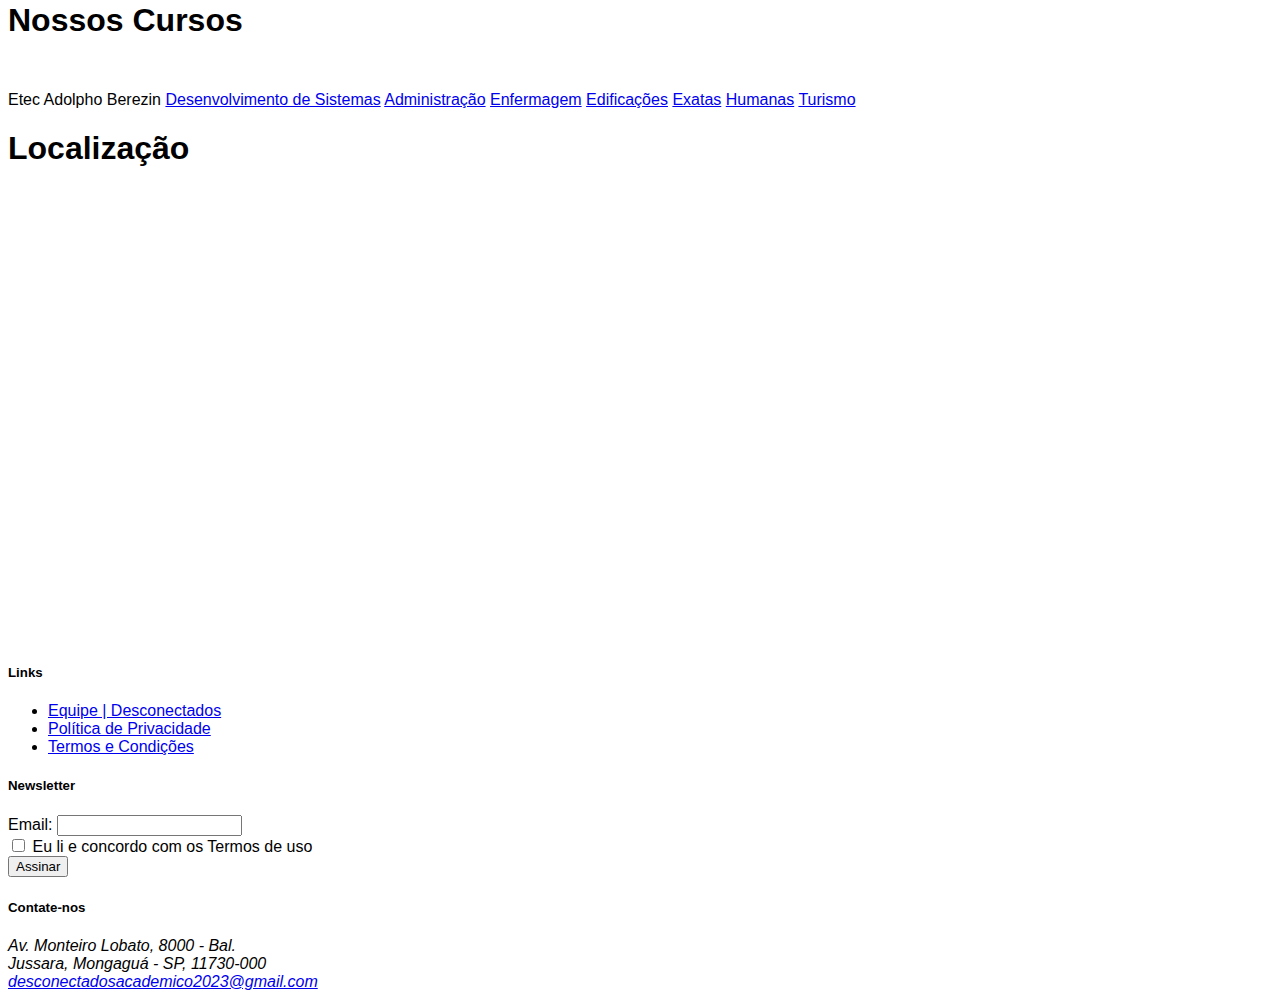
==== commit 3836be5c: "espaçamento" ====
--- a/index.html
+++ b/index.html
@@ -125,7 +125,7 @@
           />
 
           <div class="container p-4 bg-body-tertiary">
-            <h1 class="text-warning" id="section-sobre-etec">
+            <h1 class="text-warning" id="section-sobre-etec" style="padding-bottom: 10px;">
               Sobre Etec Adolpho Berezin
             </h1>
             <div class="row row-cols-1 row-cols-md-3 g-4">
@@ -228,7 +228,7 @@
           </div>
 
       <div class="p-5 text-warning">
-  <h1 id="cps-h1">Centro Paula Souza</h1>
+  <h1 id="cps-h1" style="padding-bottom: 30px;">Centro Paula Souza</h1>
   <iframe
     style="box-shadow: 2px 4px 5px rgba(0, 0, 0, 0.2)"
     src="https://youtube.com/embed/0CrI4vSHbFs"
@@ -280,7 +280,7 @@
           </div>
         </div>
         <div class="list-group p-4 text-warning">
-          <h1 id="section-cursos">Nossos Cursos</h1>
+          <h1 id="section-cursos" style="padding-bottom: 30px;">Nossos Cursos</h1>
           <div class="list-group">
             <span
               class="list-group-item list-group-item-action active bg-warning"
